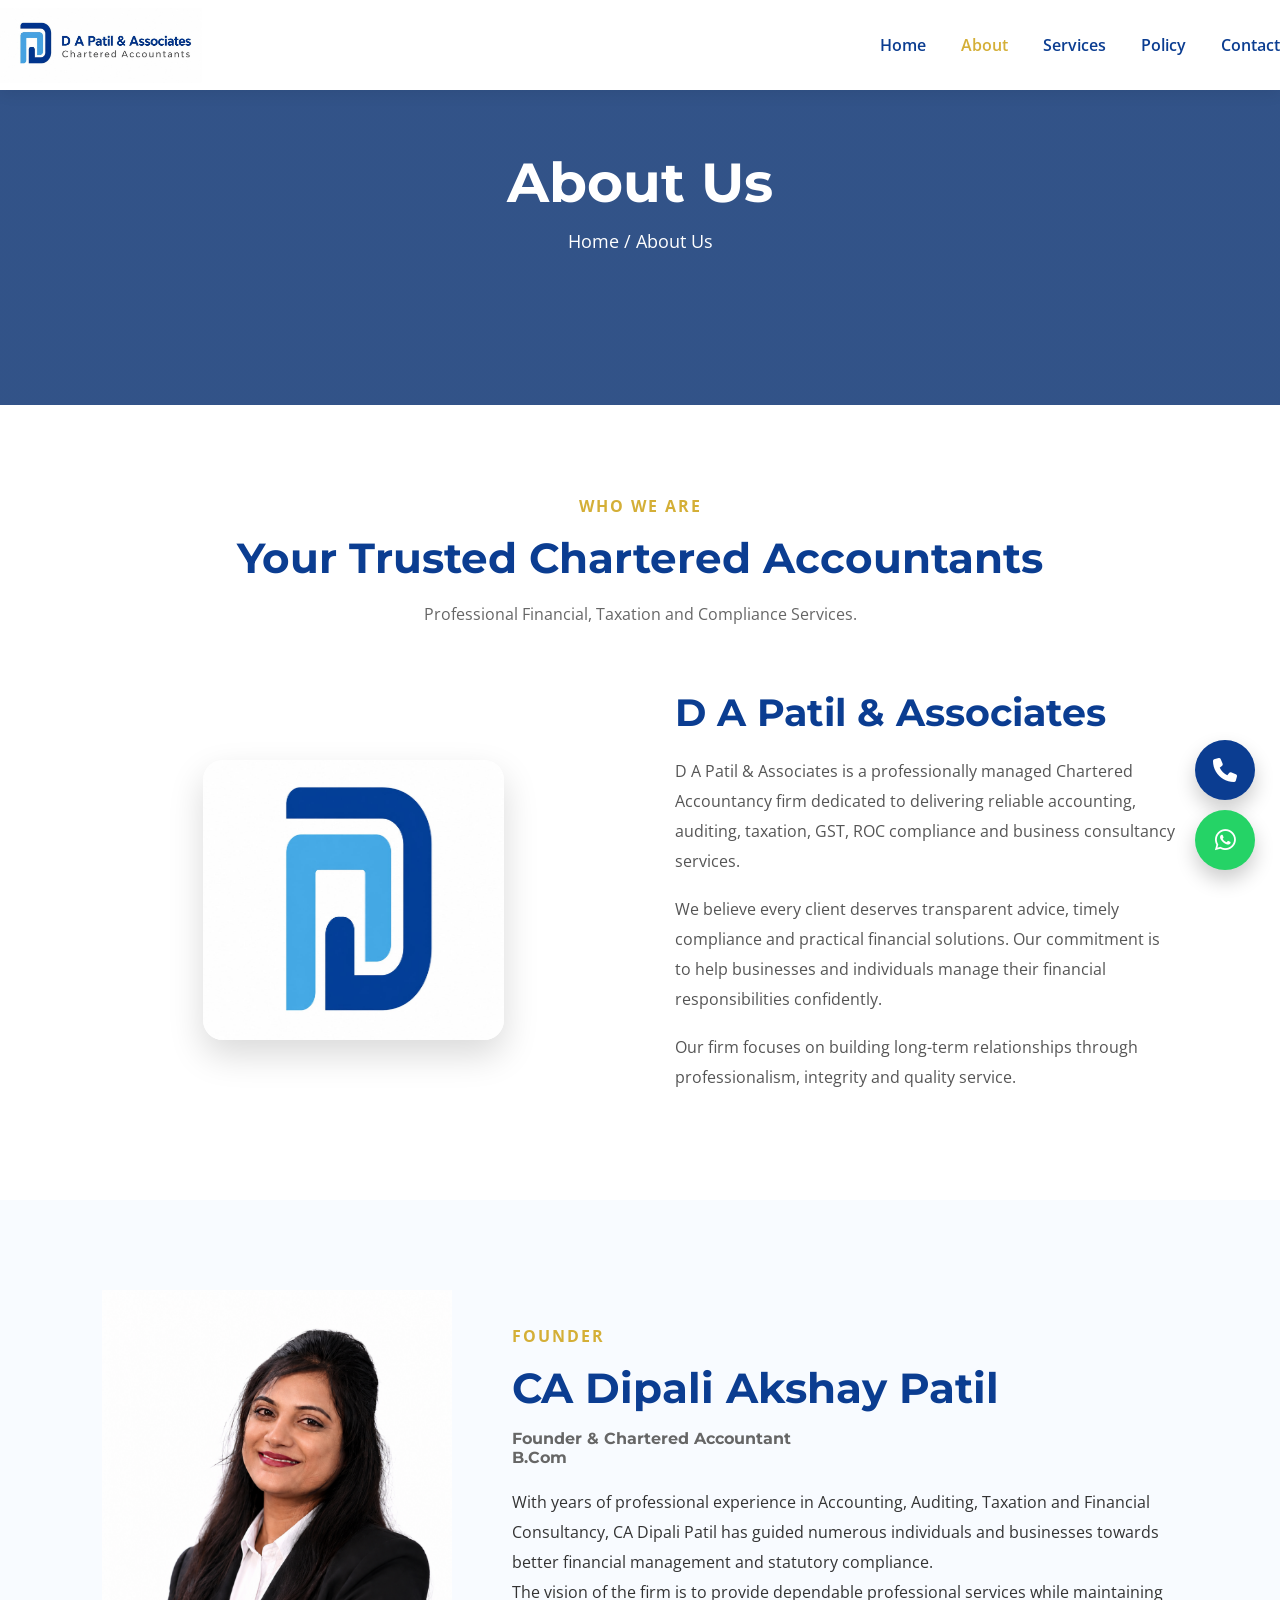
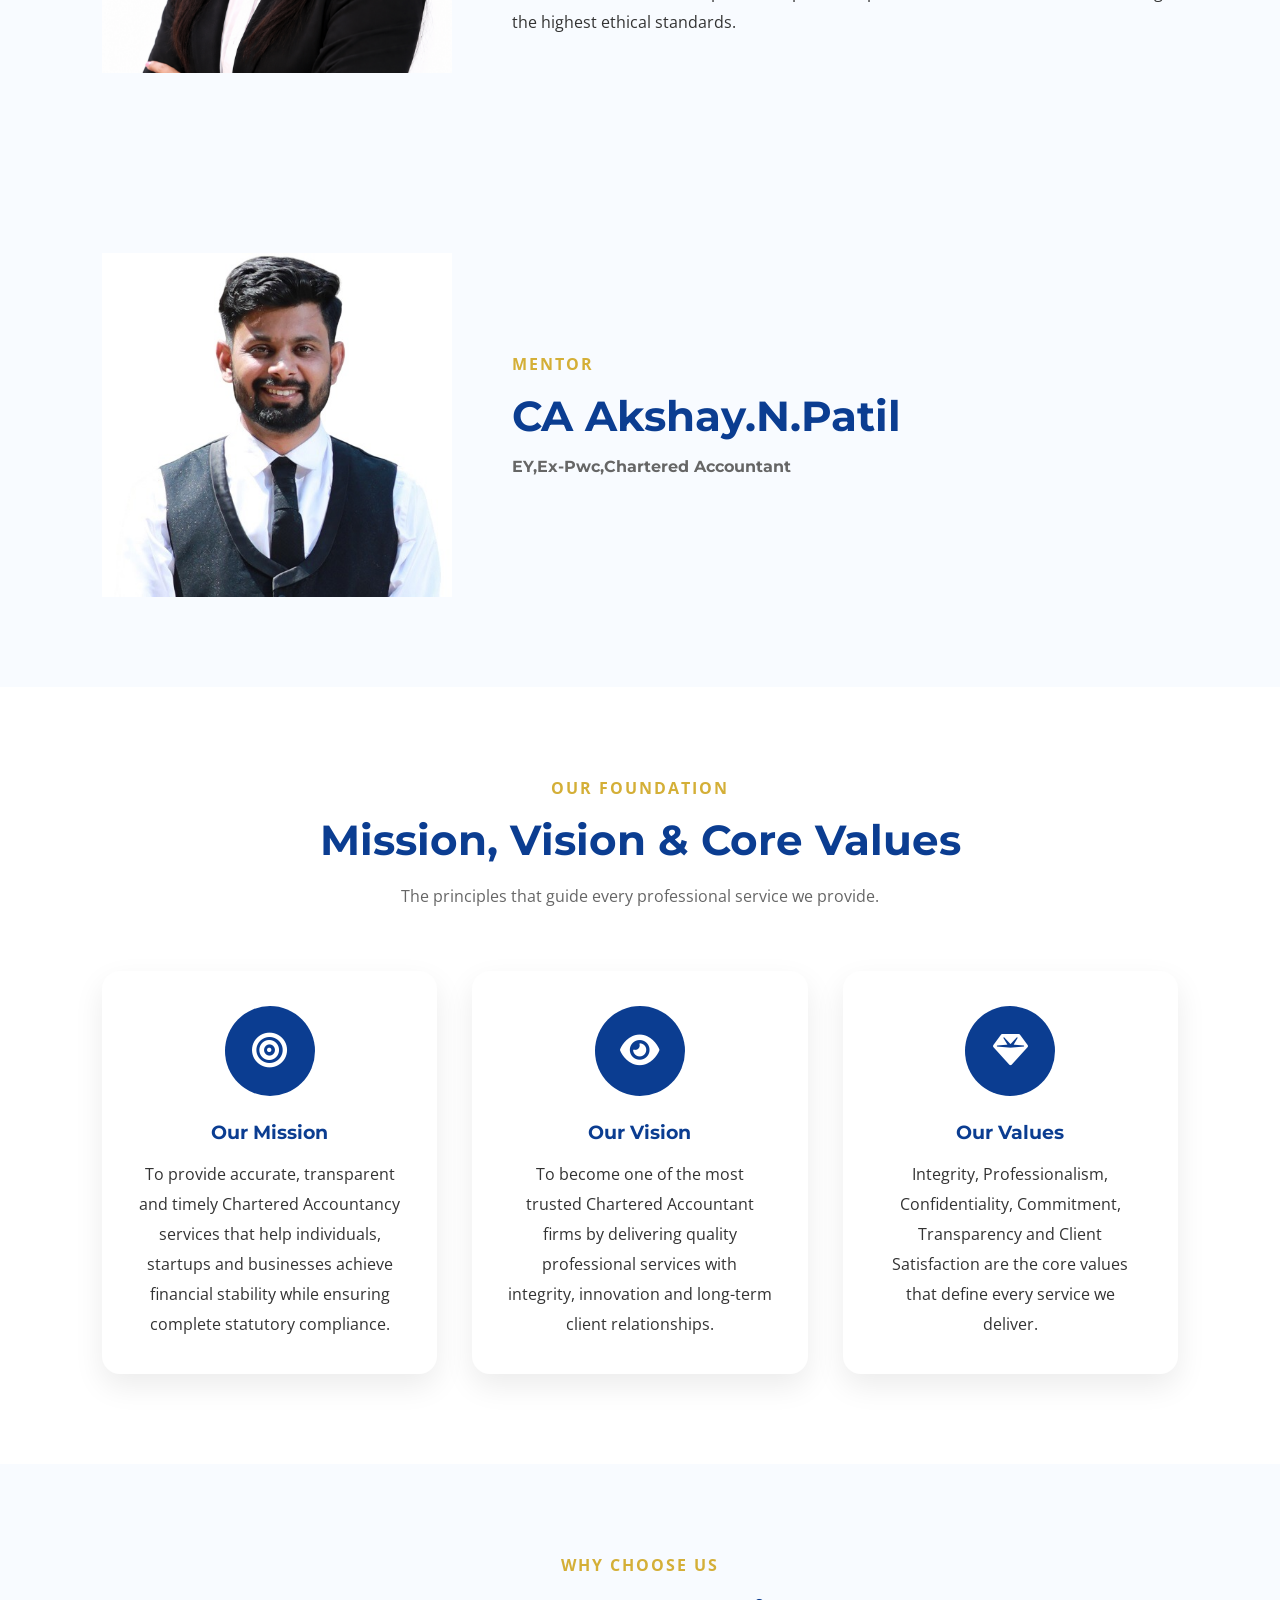
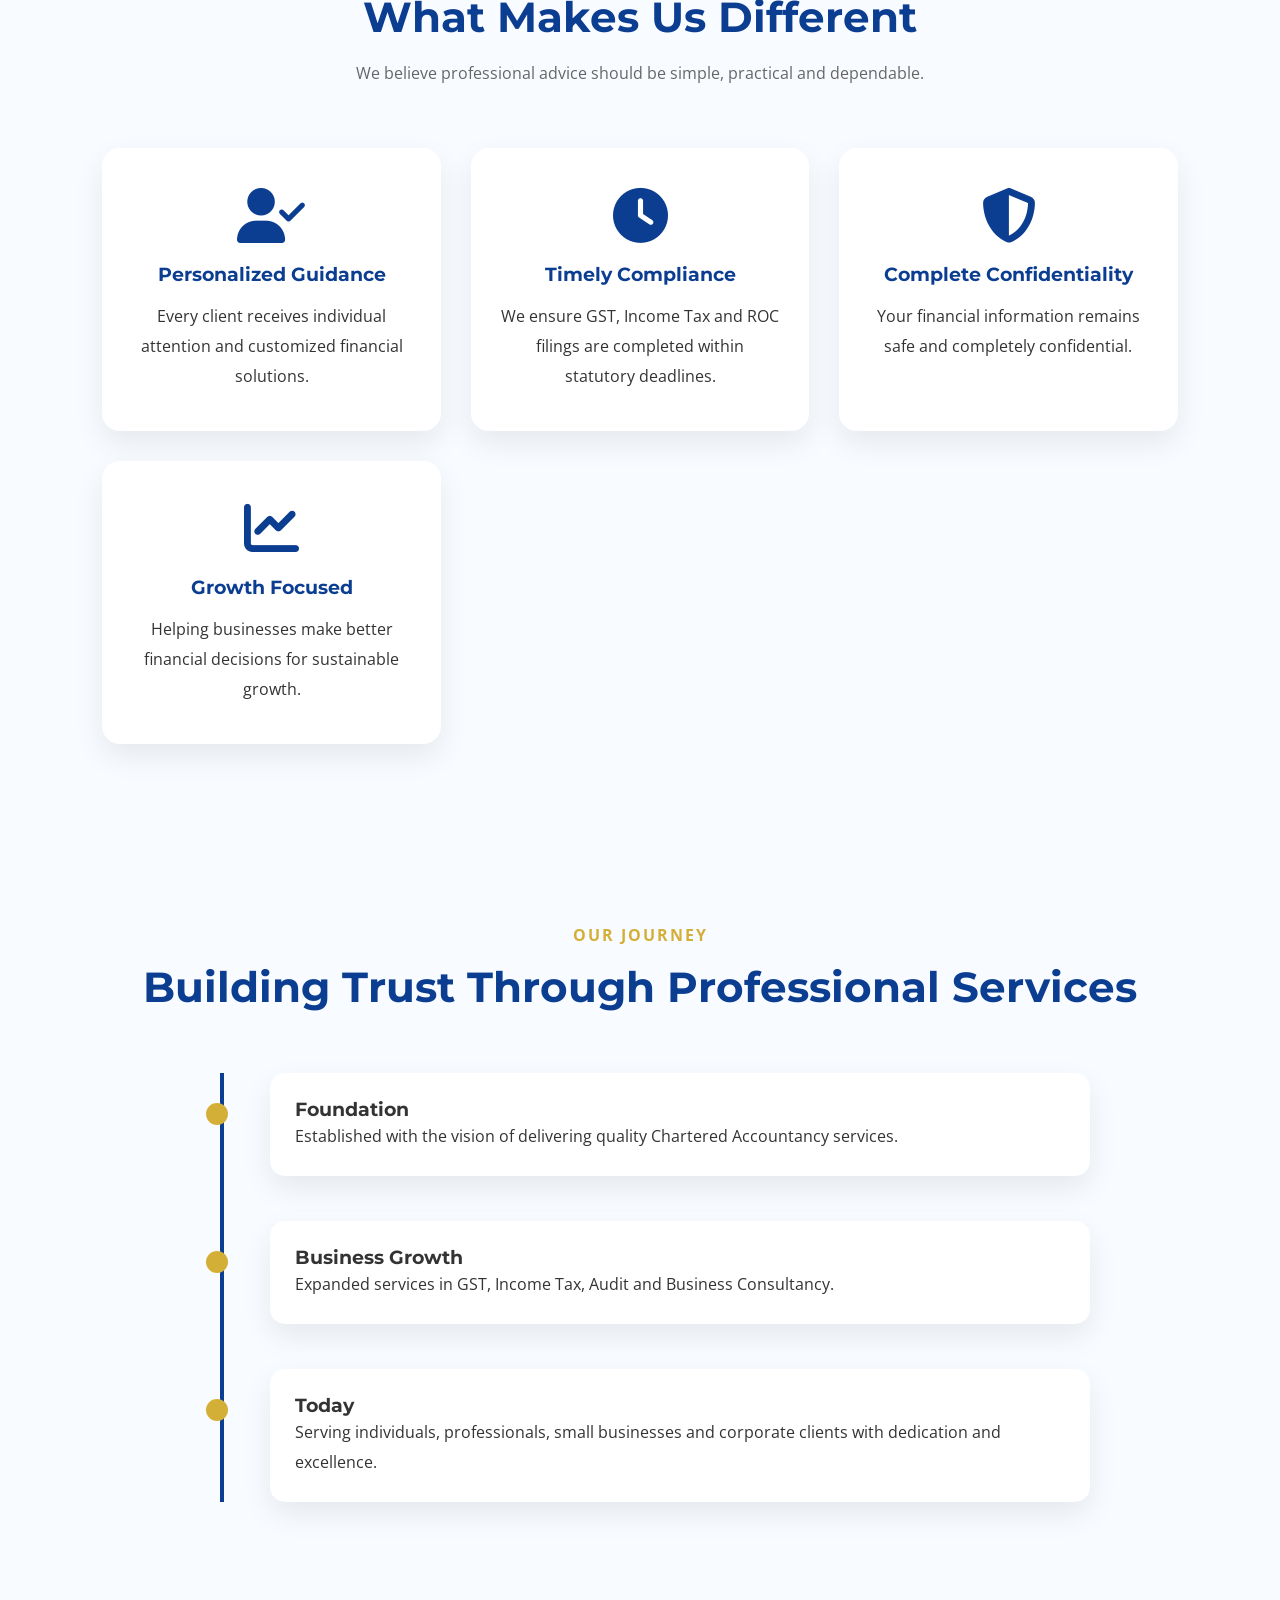
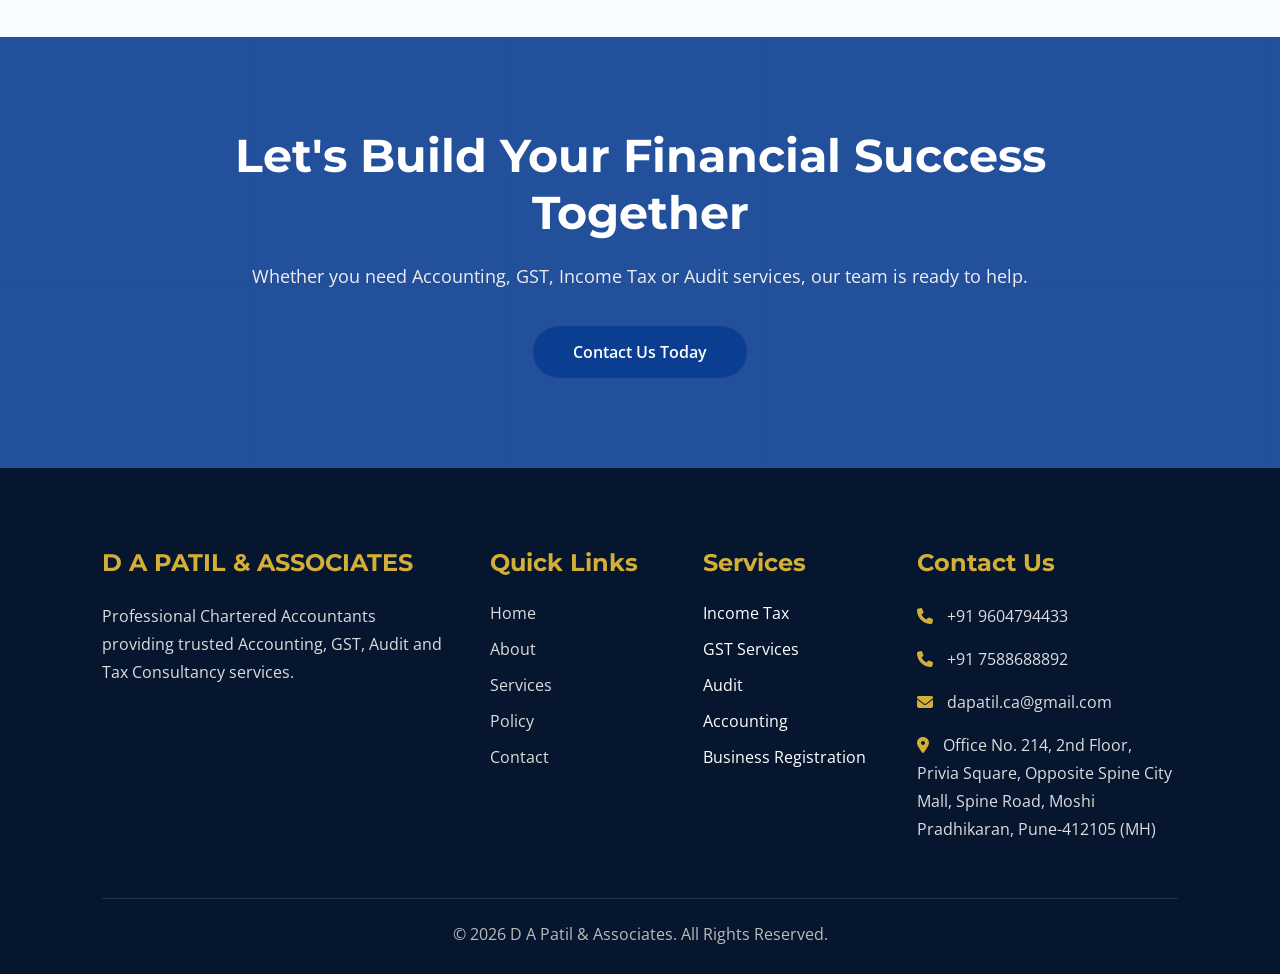
==== about.html @ fa6476b1 "Add files via upload" ====
<!DOCTYPE html>
<html lang="en">

<head>

<meta charset="UTF-8">
<meta name="viewport" content="width=device-width, initial-scale=1.0">

<title>About Us | D A Patil & Associates</title>

<meta name="description"
content="Know more about D A Patil & Associates, our vision, mission and professional Chartered Accountancy services.">

<link rel="stylesheet" href="css/style.css">

<link rel="preconnect" href="https://fonts.googleapis.com">

<link rel="preconnect" href="https://fonts.gstatic.com" crossorigin>

<link href="https://fonts.googleapis.com/css2?family=Montserrat:wght@400;500;600;700;800&family=Open+Sans:wght@300;400;500;600;700&display=swap" rel="stylesheet">

<link rel="stylesheet"
href="https://cdnjs.cloudflare.com/ajax/libs/font-awesome/6.7.2/css/all.min.css">

</head>

<body>

<!--==========================
        HEADER
===========================-->

<header id="header">

<div class="container">

<nav class="navbar">

<div class="logo">



<div class="logo">

<a href="index.html">

<img src="logo.jfif" alt="D A Patil & Associates">

</a>

</div>


</div>

<ul class="nav-menu">

<li><a href="index.html">Home</a></li>

<li><a href="about.html" class="active">About</a></li>

<li><a href="services.html">Services</a></li>

<li><a href="policy.html">Policy</a></li>

<li><a href="contact.html">Contact</a></li>

</ul>

<div class="menu-btn">

<i class="fas fa-bars"></i>

</div>

</nav>

</div>

</header>

<!--==========================
      PAGE BANNER
===========================-->

<section class="page-banner">

<div class="banner-overlay"></div>

<div class="container">

<div class="banner-content">

<h1>

About Us

</h1>

<p>

Home / About Us

</p>

</div>

</div>

</section>

<!--==========================
      ABOUT FIRM
===========================-->

<section class="about-page">

<div class="container">

<div class="section-heading">

<span>

WHO WE ARE

</span>

<h2>

Your Trusted Chartered Accountants

</h2>

<p>

Professional Financial, Taxation and Compliance Services.

</p>

</div>

<div class="about-grid">

<div class="about-image">

<img src="dalogo.jfif"
alt="D A Patil & Associates">

</div>

<div class="about-content">
<h3>

D A Patil & Associates

</h3>

<p>

D A Patil & Associates is a professionally managed Chartered Accountancy firm dedicated to delivering reliable accounting, auditing, taxation, GST, ROC compliance and business consultancy services.

</p>

<p>

We believe every client deserves transparent advice, timely compliance and practical financial solutions. Our commitment is to help businesses and individuals manage their financial responsibilities confidently.

</p>

<p>

Our firm focuses on building long-term relationships through professionalism, integrity and quality service.

</p>

</div>

</div>

</div>

</section>

<!--==========================
      FOUNDER
===========================-->

<section class="founder">

<div class="container">

<div class="founder-grid">

<div class="founder-photo">

<div class="photo-placeholder">

<img src="dipalipic.png"
alt="D A Patil & Associates">

</div>

</div>

<div class="founder-content">

<span>

FOUNDER

</span>

<h2>

CA Dipali Akshay Patil

</h2>

<h4>

Founder & Chartered Accountant<br>B.Com

</h4>

<p>

With years of professional experience in Accounting, Auditing, Taxation and Financial Consultancy, CA Dipali Patil has guided numerous individuals and businesses towards better financial management and statutory compliance.

</p>

<p>

The vision of the firm is to provide dependable professional services while maintaining the highest ethical standards.

</p>

</div>

</div>

</div>

</section>
<!--==========================
      PARTNER
===========================-->

<section class="founder">

<div class="container">

<div class="founder-grid">

<div class="founder-photo">

<div class="photo-placeholder">

<img src="akshaypic.jfif"
alt="D A Patil & Associates">

</div>

</div>

<div class="founder-content">

<span>

MENTOR

</span>

<h2>

CA Akshay.N.Patil

</h2>

<h4>

EY,Ex-Pwc,Chartered Accountant

</h4>

<p>


</p>

<p>


</p>

</div>

</div>

</div>

</section>
<!--==========================
      CONTINUE IN PART 2
===========================-->
<!--==========================
      MISSION VISION
===========================-->

<section class="mission-vision">

<div class="container">

<div class="section-heading">

<span>

OUR FOUNDATION

</span>

<h2>

Mission, Vision & Core Values

</h2>

<p>

The principles that guide every professional service we provide.

</p>

</div>

<div class="mission-grid">

<div class="mission-card">

<div class="mission-icon">

<i class="fas fa-bullseye"></i>

</div>

<h3>

Our Mission

</h3>

<p>

To provide accurate, transparent and timely Chartered Accountancy
services that help individuals, startups and businesses achieve
financial stability while ensuring complete statutory compliance.

</p>

</div>

<div class="mission-card">

<div class="mission-icon">

<i class="fas fa-eye"></i>

</div>

<h3>

Our Vision

</h3>

<p>

To become one of the most trusted Chartered Accountant firms by
delivering quality professional services with integrity,
innovation and long-term client relationships.

</p>

</div>

<div class="mission-card">

<div class="mission-icon">

<i class="fas fa-gem"></i>

</div>

<h3>

Our Values

</h3>

<p>

Integrity, Professionalism, Confidentiality, Commitment,
Transparency and Client Satisfaction are the core values
that define every service we deliver.

</p>

</div>

</div>

</div>

</section>

<!--==========================
      WHY CHOOSE US
===========================-->

<section class="why-about">

<div class="container">

<div class="section-heading">

<span>

WHY CHOOSE US

</span>

<h2>

What Makes Us Different

</h2>

<p>

We believe professional advice should be simple,
practical and dependable.

</p>

</div>

<div class="why-grid">

<div class="why-card">

<i class="fas fa-user-check"></i>

<h3>

Personalized Guidance

</h3>

<p>

Every client receives individual attention
and customized financial solutions.

</p>

</div>

<div class="why-card">

<i class="fas fa-clock"></i>

<h3>

Timely Compliance

</h3>

<p>

We ensure GST, Income Tax and ROC filings
are completed within statutory deadlines.

</p>

</div>

<div class="why-card">

<i class="fas fa-shield-alt"></i>

<h3>

Complete Confidentiality

</h3>

<p>

Your financial information remains
safe and completely confidential.

</p>

</div>

<div class="why-card">

<i class="fas fa-chart-line"></i>

<h3>

Growth Focused

</h3>

<p>

Helping businesses make better financial
decisions for sustainable growth.

</p>

</div>

</div>

</div>

</section>

<!--==========================
      OUR JOURNEY
===========================-->

<section class="timeline">

<div class="container">

<div class="section-heading">

<span>

OUR JOURNEY

</span>

<h2>

Building Trust Through Professional Services

</h2>

</div>

<div class="timeline-box">

<div class="timeline-item">

<h3>

Foundation

</h3>

<p>

Established with the vision of delivering
quality Chartered Accountancy services.

</p>

</div>

<div class="timeline-item">

<h3>

Business Growth

</h3>

<p>

Expanded services in GST, Income Tax,
Audit and Business Consultancy.

</p>

</div>

<div class="timeline-item">

<h3>

Today

</h3>

<p>

Serving individuals, professionals,
small businesses and corporate clients
with dedication and excellence.

</p>

</div>

</div>

</div>

</section>

<!--==========================
      CALL TO ACTION
===========================-->

<section class="cta">

<div class="container">

<div class="cta-content">

<h2>

Let's Build Your Financial Success Together

</h2>

<p>

Whether you need Accounting, GST,
Income Tax or Audit services,
our team is ready to help.

</p>

<a href="contact.html"

class="btn">

Contact Us Today

</a>

</div>

</div>

</section>

<!--==========================
        FOOTER
===========================-->

<footer>

<div class="container">

<div class="footer-grid">

<div class="footer-col">

<h3>

D A PATIL & ASSOCIATES

</h3>

<p>

Professional Chartered Accountants
providing trusted Accounting,
GST, Audit and Tax Consultancy
services.

</p>

</div>

<div class="footer-col">

<h3>

Quick Links

</h3>

<ul>

<li><a href="index.html">Home</a></li>

<li><a href="about.html">About</a></li>

<li><a href="services.html">Services</a></li>

<li><a href="policy.html">Policy</a></li>

<li><a href="contact.html">Contact</a></li>

</ul>

</div>

<div class="footer-col">

<h3>

Services

</h3>

<ul>

<li>Income Tax</li>

<li>GST Services</li>

<li>Audit</li>

<li>Accounting</li>

<li>Business Registration</li>

</ul>

</div>

<div class="footer-col">

<h3>

Contact Us

</h3>

<p>

<i class="fas fa-phone"></i>

+91 9604794433

</p>

<p>

<i class="fas fa-phone"></i>

+91 7588688892

</p>

<p>

<i class="fas fa-envelope"></i>

dapatil.ca@gmail.com

</p>

<p>

<i class="fas fa-location-dot"></i>

Office No. 214, 2nd Floor, Privia Square, Opposite Spine City Mall, Spine Road, Moshi Pradhikaran, Pune-412105 (MH)

</p>

<p>

</div>

</div>
<hr>

<div class="copyright">

<p>

© 2026 D A Patil & Associates.
All Rights Reserved.

</p>

</div>

</div>

</footer>

<!--==========================
      FLOATING BUTTONS
===========================-->

<a href="tel:+91 9604794433"

class="floating-call">

<i class="fas fa-phone"></i>

</a>

<a href="https://wa.me/91 9604794433"

target="_blank"

class="floating-whatsapp">

<i class="fab fa-whatsapp"></i>

</a>

<button id="topBtn">

<i class="fas fa-arrow-up"></i>

</button>

<script src="js/script.js"></script>

</body>

</html>
---- css/style.css ----
/*=========================================================
        D A PATIL & ASSOCIATES
        PROFESSIONAL WEBSITE
        STYLE.CSS
=========================================================*/

/*=========================
      GOOGLE FONTS
=========================*/

@import url('https://fonts.googleapis.com/css2?family=Montserrat:wght@400;500;600;700;800&family=Open+Sans:wght@300;400;500;600;700&display=swap');

/*=========================
      RESET
=========================*/
*{
    margin:0;
    padding:0;
    box-sizing:border-box;
}

html,body{
    overflow-x:hidden;
    width:100%;
}

img{
    max-width:100%;
    height:auto;
}
*{
    margin:0;
    padding:0;
    box-sizing:border-box;
    scroll-behavior:smooth;
}

html{
    scroll-behavior:smooth;
}

body{

    font-family:'Open Sans',sans-serif;
    color:#333;
    background:#fff;
    overflow-x:hidden;

}

/*=========================
      ROOT COLORS
=========================*/

:root{

    --primary:#0B3D91;
    --secondary:#1565C0;
    --gold:#D4AF37;
    --light:#F5F9FF;
    --white:#ffffff;
    --dark:#1b1b1b;
    --gray:#666;

    --shadow:
    0 12px 30px rgba(0,0,0,.08);

}

/*=========================
      COMMON
=========================*/

section{

    padding:90px 8%;

}

.container{

    width:100%;
    max-width:1300px;
    margin:auto;

}

img{

    width:100%;
    display:block;

}

ul{

    list-style:none;

}

a{

    text-decoration:none;

}

h1,h2,h3,h4{

    font-family:'Montserrat',sans-serif;

}

p{

    line-height:30px;

}

/*=========================
      BUTTON
=========================*/

.btn{

    display:inline-block;

    padding:15px 40px;

    border-radius:50px;

    background:var(--primary);

    color:#fff;

    font-weight:600;

    transition:.4s;

}

.btn:hover{

    background:#072c67;

    transform:translateY(-5px);

}

.btn-outline{

    display:inline-block;

    padding:15px 40px;

    background:#EAF4FF;

    color:#274C77;

    border:2px solid #B7D8F7;

    border-radius:50px;

    font-weight:600;

    box-shadow:0 8px 20px rgba(39,76,119,.15);

    transition:.4s;

}

.btn-outline:hover{

    background:#5DA9E9;

    color:#1F2937;

    border-color:#5DA9E9;

    transform:translateY(-5px);

    box-shadow:0 12px 25px rgba(93,169,233,.35);

}

/*=========================
      HEADER
=========================*/
header{

position:fixed;

top:0;

left:0;

width:100%;

background:#ffffff;

box-shadow:0 3px 15px rgba(0,0,0,.08);

z-index:999;

transition:.4s;

}

header.scrolled{

    background:#fff;

    box-shadow:0 5px 15px rgba(0,0,0,.08);

}

/*=========================
      NAVBAR
=========================*/

.navbar{

    display:flex;

    justify-content:space-between;

    align-items:center;

    padding:18px 0;

}

/*=========================
      LOGO
=========================*/

.logo{

    display:flex;

    align-items:center;

    gap:15px;

}

.logo-icon{

    width:130px;

    height:100px;

    border-radius:50%;

    background:#fff;

    color:var(--primary);

    display:flex;

    justify-content:center;

    align-items:center;

    font-size:26px;

}

.logo{

display:flex;

align-items:center;

}

.logo img{

height:75px;

width:auto;

display:block;

transition:.3s;

}

.logo img:hover{

transform:scale(1.05);

}@media(max-width:768px){

.logo img{

height:55px;

}

}

header.scrolled .logo-icon{

    background:var(--primary);

    color:#fff;

}

/*=========================
      MENU
=========================*/

.nav-menu{

    display:flex;

    gap:35px;

}

.nav-menu a{

    color:#0B3D91;

    font-weight:600;

    transition:.3s;

    position:relative;

}

header.scrolled .nav-menu a{

    color:#222;

}

.nav-menu a:hover{

    color:var(--gold);

}

.nav-menu a::after{

    content:"";

    position:absolute;

    left:0;

    bottom:-8px;

    width:0;

    height:3px;

    background:var(--gold);

    transition:.3s;

}

.nav-menu a:hover::after{

    width:100%;

}

.active{

    color:var(--gold)!important;

}

.menu-btn{

    display:none;

    font-size:28px;

    color:#fff;

    cursor:pointer;

}

header.scrolled .menu-btn{

    color:#222;

}

/*=========================
      HERO
=========================*/

.hero{

    min-height:100vh;

    padding-top:100px;

    display:flex;

    align-items:center;

    background:
    
    url("https://static.vecteezy.com/system/resources/previews/007/644/320/non_2x/white-background-combination-of-blue-gradation-with-wave-style-is-perfect-for-wallpaper-banner-cover-web-landing-page-etc-vector.jpg");

    background-size:cover;

    background-position:center;

    background-repeat:no-repeat;

}

.hero-content{

    position:relative;

    z-index:2;

    color:#fff;

    max-width:850px;

}

.hero-content h4{

    letter-spacing:3px;

    color:var(--gold);

    margin-bottom:15px;

}

.hero-content h1{

    font-size:68px;

    margin-bottom:20px;

}

.hero-content h3{

    font-size:30px;

    margin-bottom:20px;

}

.hero-content p{

    font-size:18px;

    margin-bottom:35px;

}

.hero-buttons{

    display:flex;

    justify-content:center;

    gap:20px;

    margin-bottom:40px;

}

.hero-features{

    display:flex;

    justify-content:center;

    gap:25px;

    flex-wrap:wrap;

}

.hero-features div{

    background:rgba(255,255,255,.12);

    padding:12px 20px;

    border-radius:40px;

    backdrop-filter:blur(8px);

}

.hero-features i{

    color:var(--gold);

    margin-right:8px;

}
.hero-grid{

display:grid;

grid-template-columns:350px 1fr;

align-items:center;

gap:80px;

}

.hero-left{

display:flex;

justify-content:center;

}

.hero-left img{

width:300px;

height:300px;

object-fit:contain;

background:white;

padding:20px;

border-radius:20px;

box-shadow:0 15px 40px rgba(0,0,0,.25);

}

.hero-right{

color:rgb(47, 73, 83);

}

.hero-right h1{

font-size:60px;

margin-bottom:15px;

}

.hero-right h3{

font-size:28px;

margin-bottom:20px;

}

.hero-right p{

font-size:18px;

margin-bottom:35px;

line-height:32px;

max-width:650px;

}
@media(max-width:992px){

.hero-grid{

grid-template-columns:1fr;

text-align:center;

gap:40px;

}

.hero-left img{

width:230px;

height:230px;

}

.hero-right h1{

font-size:42px;

}

}

/*=========================
      PAGE BANNER
=========================*/

.page-banner{

    height:45vh;

    background:

    linear-gradient(rgba(5,45,110,.82),
    rgba(5,45,110,.82)),
    url("../images/banner.jpg");

    background-size:cover;

    background-position:center;

    display:flex;

    align-items:center;

    justify-content:center;

    text-align:center;

    color:#fff;

}

.banner-content h1{

    font-size:55px;

    margin-bottom:10px;

}

.banner-content p{

    font-size:18px;

}

/*=========================
      SECTION HEADING
=========================*/

.section-heading{

    text-align:center;

    margin-bottom:60px;

}

.section-heading span{

    color:var(--gold);

    font-weight:700;

    letter-spacing:2px;

}

.section-heading h2{

    font-size:42px;

    color:var(--primary);

    margin:15px 0;

}

.section-heading p{

    color:#666;

}
/*=========================================================
        PART 2
        ABOUT | FOUNDER | MISSION | SERVICES
=========================================================*/

/*=========================
      ABOUT SECTION
=========================*/

.about-home,
.about-page{

    background:#fff;

}

.about-grid{

    display:grid;

    grid-template-columns:1fr 1fr;

    gap:70px;

    align-items:center;

}

.about-image{

display:flex;

justify-content:center;

align-items:center;

}
.about-image img{

width:60%;

max-width:500px;

height:450px;


border-radius:20px;

box-shadow:0 15px 35px rgba(0,0,0,.15);

transition:.4s;

}
.about-image img:hover{

transform:scale(1.04);

}
.about-image img{

max-width:100%;

height:280px;

}

.about-circle{

    width:330px;

    height:330px;

    border-radius:50%;

    
    overflow:hidden;

}
.about-circle img{

    width:100%;

    height:100%;

    object-fit:cover;

    border-radius:50%;

    display:block;

}

.about-circle::before{

    content:"";

    position:absolute;

    width:520px;

    height:520px;

    background:rgba(255,255,255,.08);

    transform:rotate(45deg);

}

.about-circle i{

    font-size:150px;

    color:#fff;

    position:relative;

    z-index:2;

}

.about-content h3{

    font-size:38px;

    color:var(--primary);

    margin-bottom:20px;

}

.about-content p{

    margin-bottom:18px;

    color:#555;

}

.about-list{

    display:grid;

    grid-template-columns:repeat(2,1fr);

    gap:15px;

    margin:30px 0;

}

.about-list div{

    font-weight:600;

}

.about-list i{

    color:var(--gold);

    margin-right:10px;

}

/*=========================
      FOUNDER
=========================*/

.founder{

    background:#F8FBFF;

}

.founder-grid{

    display:grid;

    grid-template-columns:350px 1fr;

    gap:60px;

    align-items:center;

}



.photo-placeholder i{

    font-size:130px;

    color:#fff;

}

.founder-content span{

    color:var(--gold);

    font-weight:700;

    letter-spacing:2px;

}

.founder-content h2{

    font-size:42px;

    margin:15px 0;

    color:var(--primary);

}

.founder-content h4{

    color:#666;

    margin-bottom:20px;

}

/*=========================
      MISSION
=========================*/

.mission-vision{

    background:#fff;

}

.mission-grid{

    display:grid;

    grid-template-columns:repeat(auto-fit,minmax(300px,1fr));

    gap:35px;

}

.mission-card{

    background:#fff;

    padding:35px;

    border-radius:18px;

    box-shadow:var(--shadow);

    transition:.4s;

    text-align:center;

}

.mission-card:hover{

    transform:translateY(-10px);

}

.mission-icon{

    width:90px;

    height:90px;

    border-radius:50%;

    background:var(--primary);

    color:#fff;

    display:flex;

    justify-content:center;

    align-items:center;

    font-size:35px;

    margin:0 auto 25px;

}

.mission-card h3{

    margin-bottom:15px;

    color:var(--primary);

}

/*=========================
      WHY CHOOSE US
=========================*/

.why-us,
.why-about{

    background:#F8FBFF;

}

.why-grid{

    display:grid;

    grid-template-columns:repeat(auto-fit,minmax(260px,1fr));

    gap:30px;

}

.why-card{

    background:#fff;

    padding:40px 30px;

    border-radius:18px;

    text-align:center;

    box-shadow:var(--shadow);

    transition:.4s;

}

.why-card:hover{

    transform:translateY(-12px);

}

.why-card i{

    font-size:55px;

    color:var(--primary);

    margin-bottom:20px;

}

.why-card h3{

    margin-bottom:15px;

    color:var(--primary);

}

/*=========================
      SERVICES
=========================*/

.services-home,
.services-page{

    background:#fff;

}

.services-grid{

    display:grid;

    grid-template-columns:repeat(auto-fit,minmax(280px,1fr));

    gap:35px;

}

.service-card{

    background:#fff;

    padding:35px;

    border-radius:20px;

    box-shadow:var(--shadow);

    transition:.4s;

    position:relative;

    overflow:hidden;

}

.service-card:hover{

    transform:translateY(-10px);

}

.service-card::after{

    content:"";

    position:absolute;

    left:0;

    bottom:0;

    width:100%;

    height:5px;

    background:var(--primary);

    transform:scaleX(0);

    transition:.4s;

}

.service-card:hover::after{

    transform:scaleX(1);

}

.service-icon{

    width:80px;

    height:80px;

    border-radius:50%;

    background:var(--primary);

    display:flex;

    justify-content:center;

    align-items:center;

    margin-bottom:25px;

}

.service-icon i{

    font-size:32px;

    color:#fff;

}

.service-card h3{

    color:var(--primary);

    margin-bottom:15px;

}

.service-card a{

    color:var(--primary);

    font-weight:700;

}

/*=========================
    SERVICE ACCORDION
=========================*/

.service-accordion{

    background:#fff;

    margin-bottom:25px;

    border-radius:15px;

    overflow:hidden;

    box-shadow:var(--shadow);

}

.accordion-header{

    background:var(--primary);

    color:#fff;

    padding:22px 30px;

    display:flex;

    justify-content:space-between;

    align-items:center;

    cursor:pointer;

    font-size:20px;

    font-weight:600;

}

.accordion-content{

    display:none;

    padding:30px;

    background:#fff;

    grid-template-columns:repeat(auto-fit,minmax(220px,1fr));

    gap:20px;

}

.service-accordion.active .accordion-content{

    display:grid;

}

.sub-service{

    background:#EEF5FF;

    padding:20px;

    border-radius:10px;

    transition:.3s;

    font-weight:600;

}

.sub-service:hover{

    background:var(--primary);

    color:#fff;

}

.sub-service i{

    color:var(--gold);

    margin-right:10px;

}
/*=========================================================
        PART 3
COUNTER | TESTIMONIAL | FAQ | CTA | POLICY | TIMELINE
=========================================================*/


/*=========================
        COUNTER
=========================*/

.counter-section{

    background:linear-gradient(135deg,#0B3D91,#1565C0);

    color:#fff;

}

.counter-grid{

    display:grid;

    grid-template-columns:repeat(auto-fit,minmax(250px,1fr));

    gap:30px;

}

.counter-card{

    background:rgba(255,255,255,.10);

    backdrop-filter:blur(10px);

    border-radius:20px;

    text-align:center;

    padding:40px;

    transition:.4s;

}

.counter-card:hover{

    transform:translateY(-10px);

    background:rgba(255,255,255,.18);

}

.counter-card i{

    font-size:55px;

    color:#FFD54F;

    margin-bottom:20px;

}

.counter-card h2{

    font-size:52px;

    margin-bottom:10px;

}

.counter-card p{

    font-size:18px;

}


/*=========================
      TESTIMONIAL
=========================*/

.testimonials{

    background:#F7FAFF;

}

.testimonial-grid{

    display:grid;

    grid-template-columns:repeat(auto-fit,minmax(320px,1fr));

    gap:35px;

}

.testimonial-card{

    background:#fff;

    padding:35px;

    border-radius:18px;

    box-shadow:var(--shadow);

    transition:.4s;

}

.testimonial-card:hover{

    transform:translateY(-10px);

}

.quote{

    width:70px;

    height:70px;

    border-radius:50%;

    background:var(--primary);

    display:flex;

    justify-content:center;

    align-items:center;

    color:#fff;

    font-size:28px;

    margin-bottom:25px;

}

.testimonial-card h4{

    color:var(--primary);

    margin-top:25px;

}

.testimonial-card span{

    color:#777;

}


/*=========================
        FAQ
=========================*/

.faq{

    background:#fff;

}

.faq-container{

    max-width:900px;

    margin:auto;

}

.faq-item{

    background:#fff;

    border-radius:12px;

    margin-bottom:20px;

    box-shadow:var(--shadow);

    overflow:hidden;

}

.faq-question{

    width:100%;

    border:none;

    background:#fff;

    padding:22px 30px;

    display:flex;

    justify-content:space-between;

    align-items:center;

    font-size:18px;

    font-weight:600;

    cursor:pointer;

}

.faq-question i{

    color:var(--primary);

}

.faq-answer{

    display:none;

    padding:0 30px 25px;

}

.faq-item.active .faq-answer{

    display:block;

}


/*=========================
      TIMELINE
=========================*/

.timeline{

    background:#F8FBFF;

}

.timeline-box{

    max-width:900px;

    margin:auto;

    position:relative;

}

.timeline-box::before{

    content:"";

    position:absolute;

    left:30px;

    top:0;

    width:4px;

    height:100%;

    background:var(--primary);

}

.timeline-item{

    position:relative;

    margin-left:80px;

    margin-bottom:45px;

    background:#fff;

    padding:25px;

    border-radius:15px;

    box-shadow:var(--shadow);

}

.timeline-item::before{

    content:"";

    position:absolute;

    left:-64px;

    top:30px;

    width:22px;

    height:22px;

    background:var(--gold);

    border-radius:50%;

}


/*=========================
      POLICY
=========================*/

.policy-page{

    background:#fff;

}

.policy-grid{

    display:grid;

    grid-template-columns:repeat(auto-fit,minmax(300px,1fr));

    gap:35px;

}

.policy-card{

    background:#fff;

    padding:35px;

    border-radius:18px;

    box-shadow:var(--shadow);

    text-align:center;

    transition:.4s;

}

.policy-card:hover{

    transform:translateY(-10px);

}

.policy-card i{

    font-size:50px;

    color:var(--primary);

    margin-bottom:20px;

}

.policy-card h3{

    margin-bottom:15px;

    color:var(--primary);

}


/*=========================
      CTA
=========================*/

.cta{

    background:

    linear-gradient(rgba(11,61,145,.90),

    rgba(11,61,145,.90)),

    url("../images/cta-bg.jpg");

    background-size:cover;

    background-position:center;

    text-align:center;

}

.cta-content{

    max-width:850px;

    margin:auto;

}

.cta-content h2{

    color:#fff;

    font-size:46px;

    margin-bottom:20px;

}

.cta-content p{

    color:#eee;

    font-size:18px;

    margin-bottom:35px;

}

.cta-buttons{

    display:flex;

    justify-content:center;

    gap:20px;

    flex-wrap:wrap;

}
/*=========================================================
        PART 4
CONTACT | MAP | FOOTER | FLOATING BUTTONS
=========================================================*/


/*=========================
      CONTACT PAGE
=========================*/

.contact-page{

    background:#F8FBFF;

}

.contact-grid{

    display:grid;

    grid-template-columns:1.2fr .8fr;

    gap:50px;

    align-items:start;

}

/*=========================
      CONTACT FORM
=========================*/

.contact-form{

    background:#fff;

    padding:40px;

    border-radius:20px;

    box-shadow:var(--shadow);

}

.input-group{

    margin-bottom:20px;

}

.contact-form input,

.contact-form textarea{

    width:100%;

    padding:16px 18px;

    border:1px solid #ddd;

    border-radius:10px;

    font-size:16px;

    font-family:'Open Sans',sans-serif;

    transition:.3s;

}

.contact-form input:focus,

.contact-form textarea:focus{

    border-color:var(--primary);

    outline:none;

    box-shadow:0 0 8px rgba(11,61,145,.15);

}

.contact-form textarea{

    resize:none;

}

.contact-form .btn{

    border:none;

    cursor:pointer;

}


/*=========================
      CONTACT INFO
=========================*/

.contact-info{

    display:flex;

    flex-direction:column;

    gap:25px;

}

.info-box{

    background:#fff;

    padding:30px;

    border-radius:18px;

    box-shadow:var(--shadow);

    text-align:center;

    transition:.4s;

}

.info-box:hover{

    transform:translateY(-8px);

}

.info-box i{

    width:70px;

    height:70px;

    background:var(--primary);

    color:#fff;

    border-radius:50%;

    display:flex;

    justify-content:center;

    align-items:center;

    margin:auto;

    font-size:28px;

    margin-bottom:18px;

}

.info-box h3{

    color:var(--primary);

    margin-bottom:10px;

}


/*=========================
      GOOGLE MAP
=========================*/

.map-section{

    background:#fff;

}

.map-container{

    overflow:hidden;

    border-radius:20px;

    box-shadow:var(--shadow);

}

.map-container iframe{

    display:block;

}


/*=========================
      FOOTER
=========================*/

footer{

    background:#06162F;

    color:#fff;

    padding:80px 8% 25px;

}

.footer-grid{

    display:grid;

    grid-template-columns:2fr 1fr 1fr 1.5fr;

    gap:40px;

}

.footer-col h3{

    color:var(--gold);

    margin-bottom:25px;

    font-size:24px;

}

.footer-col p{

    color:#ddd;

    line-height:28px;

    margin-bottom:15px;

}

.footer-col ul{

    list-style:none;

}

.footer-col ul li{

    margin-bottom:14px;

}

.footer-col ul li a{

    color:#ddd;

    transition:.3s;

}

.footer-col ul li a:hover{

    color:var(--gold);

    padding-left:8px;

}

.footer-col i{

    color:var(--gold);

    margin-right:10px;

}

hr{

    border:none;

    border-top:1px solid rgba(255,255,255,.12);

    margin:40px 0 20px;

}

.copyright{

    text-align:center;

    color:#bbb;

}


/*=========================
      SOCIAL ICONS
=========================*/

.social-icons{

    display:flex;

    gap:15px;

    margin-top:25px;

}

.social-icons a{

    width:45px;

    height:45px;

    border-radius:50%;

    background:var(--primary);

    display:flex;

    justify-content:center;

    align-items:center;

    color:#fff;

    transition:.4s;

}

.social-icons a:hover{

    background:var(--gold);

    color:var(--primary);

    transform:translateY(-5px);

}


/*=========================
      FLOATING BUTTONS
=========================*/

.floating-call,

.floating-whatsapp{

    position:fixed;

    right:25px;

    width:60px;

    height:60px;

    border-radius:50%;

    display:flex;

    justify-content:center;

    align-items:center;

    color:#fff;

    font-size:24px;

    z-index:999;

    box-shadow:0 10px 20px rgba(0,0,0,.2);

    transition:.3s;

}

.floating-call{

    bottom:100px;

    background:#0B3D91;

}

.floating-whatsapp{

    bottom:30px;

    background:#25D366;

}

.floating-call:hover,

.floating-whatsapp:hover{

    transform:scale(1.1);

}


/*=========================
      BACK TO TOP
=========================*/

#topBtn{

    position:fixed;

    left:25px;

    bottom:30px;

    width:55px;

    height:55px;

    border:none;

    border-radius:50%;

    background:var(--primary);

    color:#fff;

    font-size:20px;

    cursor:pointer;

    display:none;

    z-index:999;

    box-shadow:var(--shadow);

    transition:.3s;

}

#topBtn:hover{

    background:#072C67;

}
/*=========================================================
        PART 5
RESPONSIVE DESIGN | ANIMATIONS
=========================================================*/

/*=========================
      ANIMATIONS
=========================*/

@keyframes fadeUp{

    from{

        opacity:0;
        transform:translateY(50px);

    }

    to{

        opacity:1;
        transform:translateY(0);

    }

}

@keyframes zoomIn{

    from{

        opacity:0;
        transform:scale(.9);

    }

    to{

        opacity:1;
        transform:scale(1);

    }

}

.hero-content,
.about-grid,
.why-card,
.service-card,
.policy-card,
.testimonial-card,
.contact-form,
.info-box{

    animation:fadeUp .8s ease;

}

/*=========================
      TABLET
=========================*/

@media(max-width:992px){

.hero-content h1{

    font-size:48px;

}

.hero-content h3{

    font-size:24px;

}

.about-grid,
.founder-grid,
.contact-grid{

    grid-template-columns:1fr;

    text-align:center;

}

.about-circle,
.photo-placeholder{

    margin:auto;

}

.footer-grid{

    grid-template-columns:repeat(2,1fr);

}

.nav-menu{

    position:fixed;

    top:0;

    right:-100%;

    width:280px;

    height:100vh;

    background:#0B3D91;

    display:flex;

    flex-direction:column;

    justify-content:center;

    align-items:center;

    transition:.4s;

    z-index:1000;

}

.nav-menu.active{

    right:0;

}

.nav-menu a{

    color:#fff !important;

}

.menu-btn{

    display:block;

}

}

/*=========================
      MOBILE
=========================*/

@media(max-width:768px){

section{

    padding:70px 20px;

}

.hero{

    padding:120px 20px;

}

.hero-content h1{

    font-size:36px;

    line-height:46px;

}

.hero-content h3{

    font-size:22px;

}

.hero-content p{

    font-size:16px;

}

.hero-buttons{

    flex-direction:column;

    gap:15px;

}

.hero-features{

    flex-direction:column;

}

.section-heading h2{

    font-size:32px;

}

.about-circle{

    width:280px;

    height:280px;

}

.about-circle i{

    font-size:100px;

}

.about-list{

    grid-template-columns:1fr;

}

.services-grid{

    grid-template-columns:1fr;

}

.counter-grid{

    grid-template-columns:1fr 1fr;

}

.testimonial-grid{

    grid-template-columns:1fr;

}

.policy-grid{

    grid-template-columns:1fr;

}

.footer-grid{

    grid-template-columns:1fr;

    text-align:center;

}

.social-icons{

    justify-content:center;

}

.cta-content h2{

    font-size:32px;

}

}

/*=========================
      SMALL MOBILE
=========================*/

@media(max-width:576px){

.hero-content h1{

    font-size:30px;

}

.banner-content h1{

    font-size:36px;

}

.counter-grid{

    grid-template-columns:1fr;

}

.about-circle{

    width:220px;

    height:220px;

}

.about-circle i{

    font-size:80px;

}

.photo-placeholder{

    width:220px;

    height:220px;

}

.photo-placeholder i{

    font-size:80px;

}

.contact-form{

    padding:25px;

}

.info-box{

    padding:20px;

}

}

/*=========================
      SCROLLBAR
=========================*/

::-webkit-scrollbar{

    width:10px;

}

::-webkit-scrollbar-track{

    background:#EAF2FF;

}

::-webkit-scrollbar-thumb{

    background:#0B3D91;

    border-radius:20px;

}

::-webkit-scrollbar-thumb:hover{

    background:#1565C0;

}

/*=========================
      TEXT SELECTION
=========================*/

::selection{

    background:#0B3D91;

    color:#fff;

}

/*=========================
      IMAGE EFFECT
=========================*/

img{

    transition:.4s;

}

img:hover{

    transform:scale(1.02);

}

/*=========================
      INPUT FOCUS
=========================*/

input:focus,
textarea:focus{

    outline:none;

    border-color:#0B3D91;

}

/*=========================
      TRANSITION
=========================*/

a,
button,
.service-card,
.policy-card,
.why-card,
.testimonial-card,
.info-box{

    transition:.3s ease;

}

/*=========================
      END OF FILE
=========================*/
.navbar{

height:90px;

display:flex;

justify-content:space-between;

align-items:center;

}
.hero{

padding-top:90px;

}


/* =========================================================
   CLEAN MOBILE FIXES (no font/size/design changes)
   ========================================================= */

header{
    z-index:3000;
}

.floating-call,
.floating-whatsapp,
#topBtn{
    z-index:2000;
}

.menu-btn{
    color:#0B3D91;
}

@media (max-width:992px){

    .navbar{
        padding:18px 15px;
    }

    .menu-btn{
        display:block;
        color:#0B3D91;
        z-index:3100;
    }

    .nav-menu{
        position:fixed;
        top:90px;
        right:-100%;
        width:100%;
        height:calc(100vh - 90px);
        background:#ffffff;
        display:flex;
        flex-direction:column;
        justify-content:flex-start;
        align-items:center;
        padding-top:40px;
        gap:30px;
        transition:.35s;
        z-index:3050;
        overflow-y:auto;
    }

    .nav-menu a{
        color:#0B3D91 !important;
    }

    .nav-menu.active{
        right:0;
    }
}

@media (max-width:768px){

    .navbar{
        padding:18px 15px;
    }

    .nav-menu{
        top:90px;
        height:calc(100vh - 90px);
    }

    .floating-call,
    .floating-whatsapp{
        right:15px;
    }
}
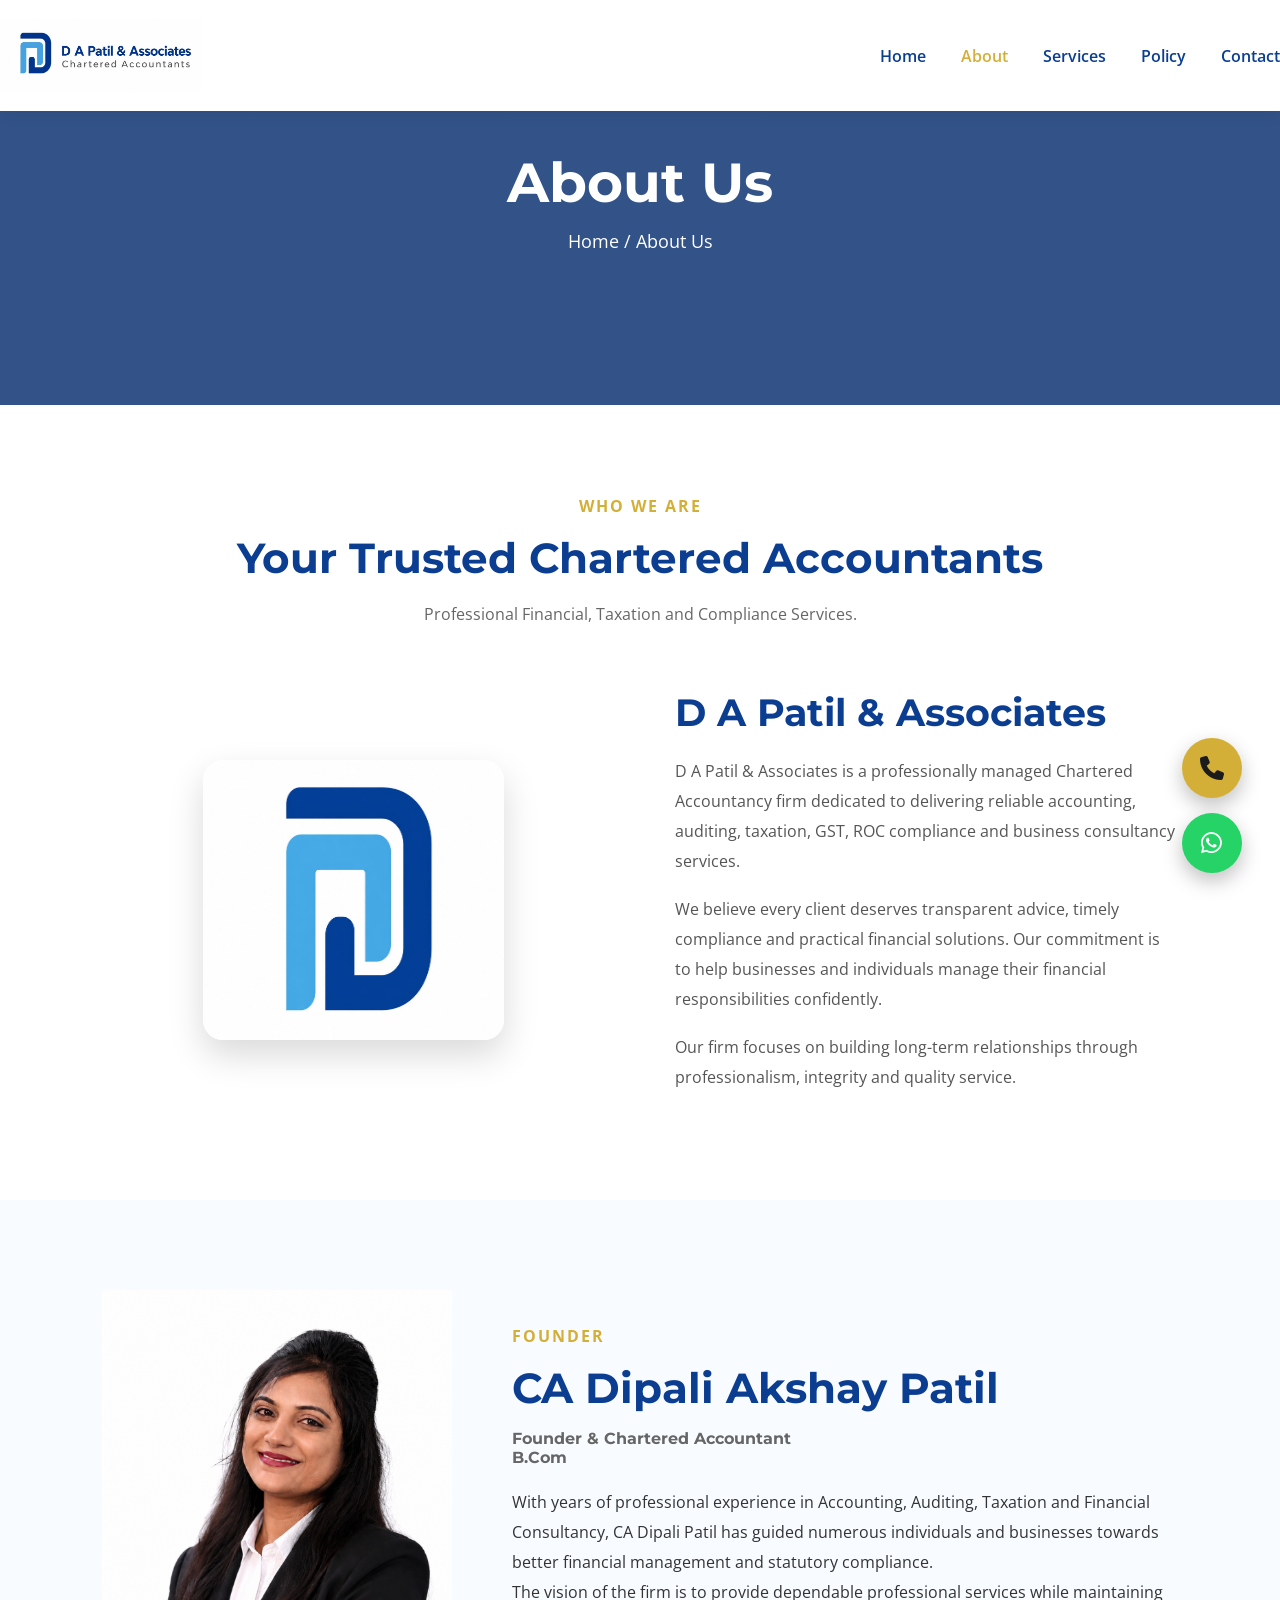
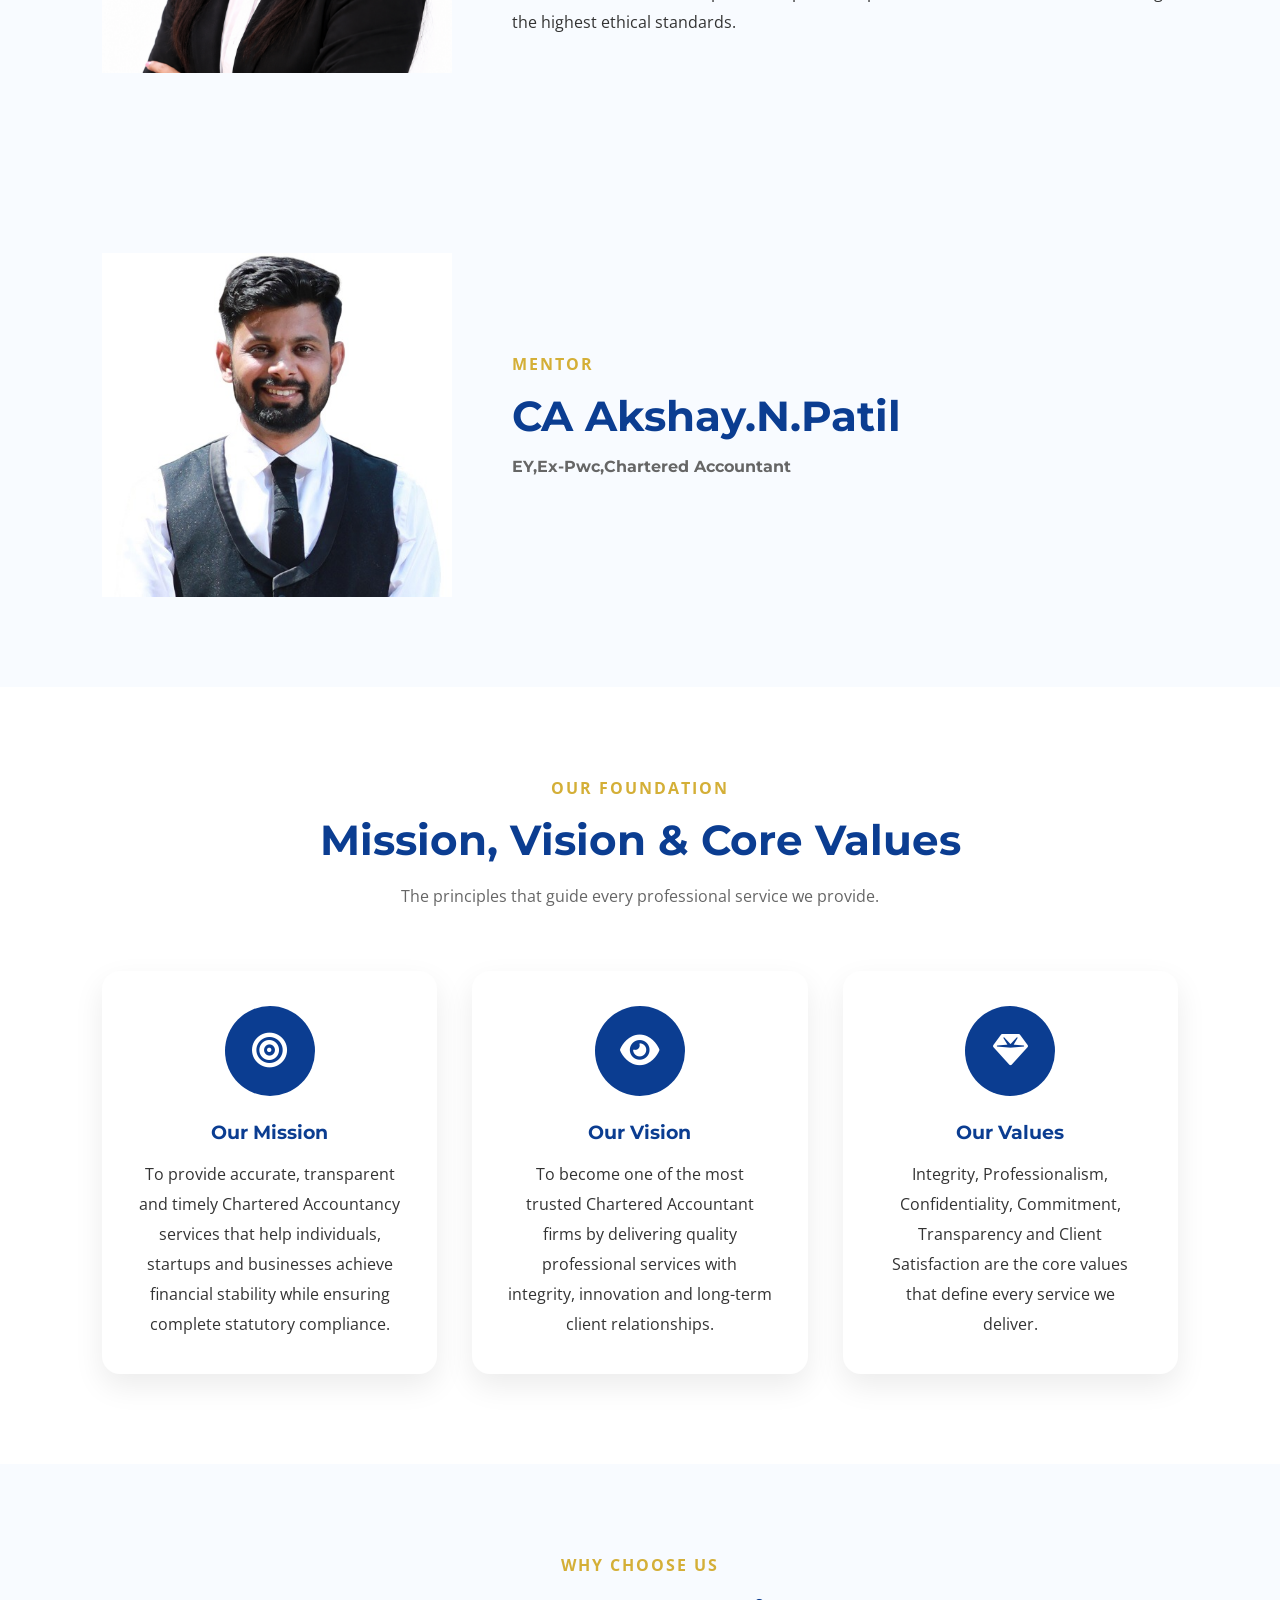
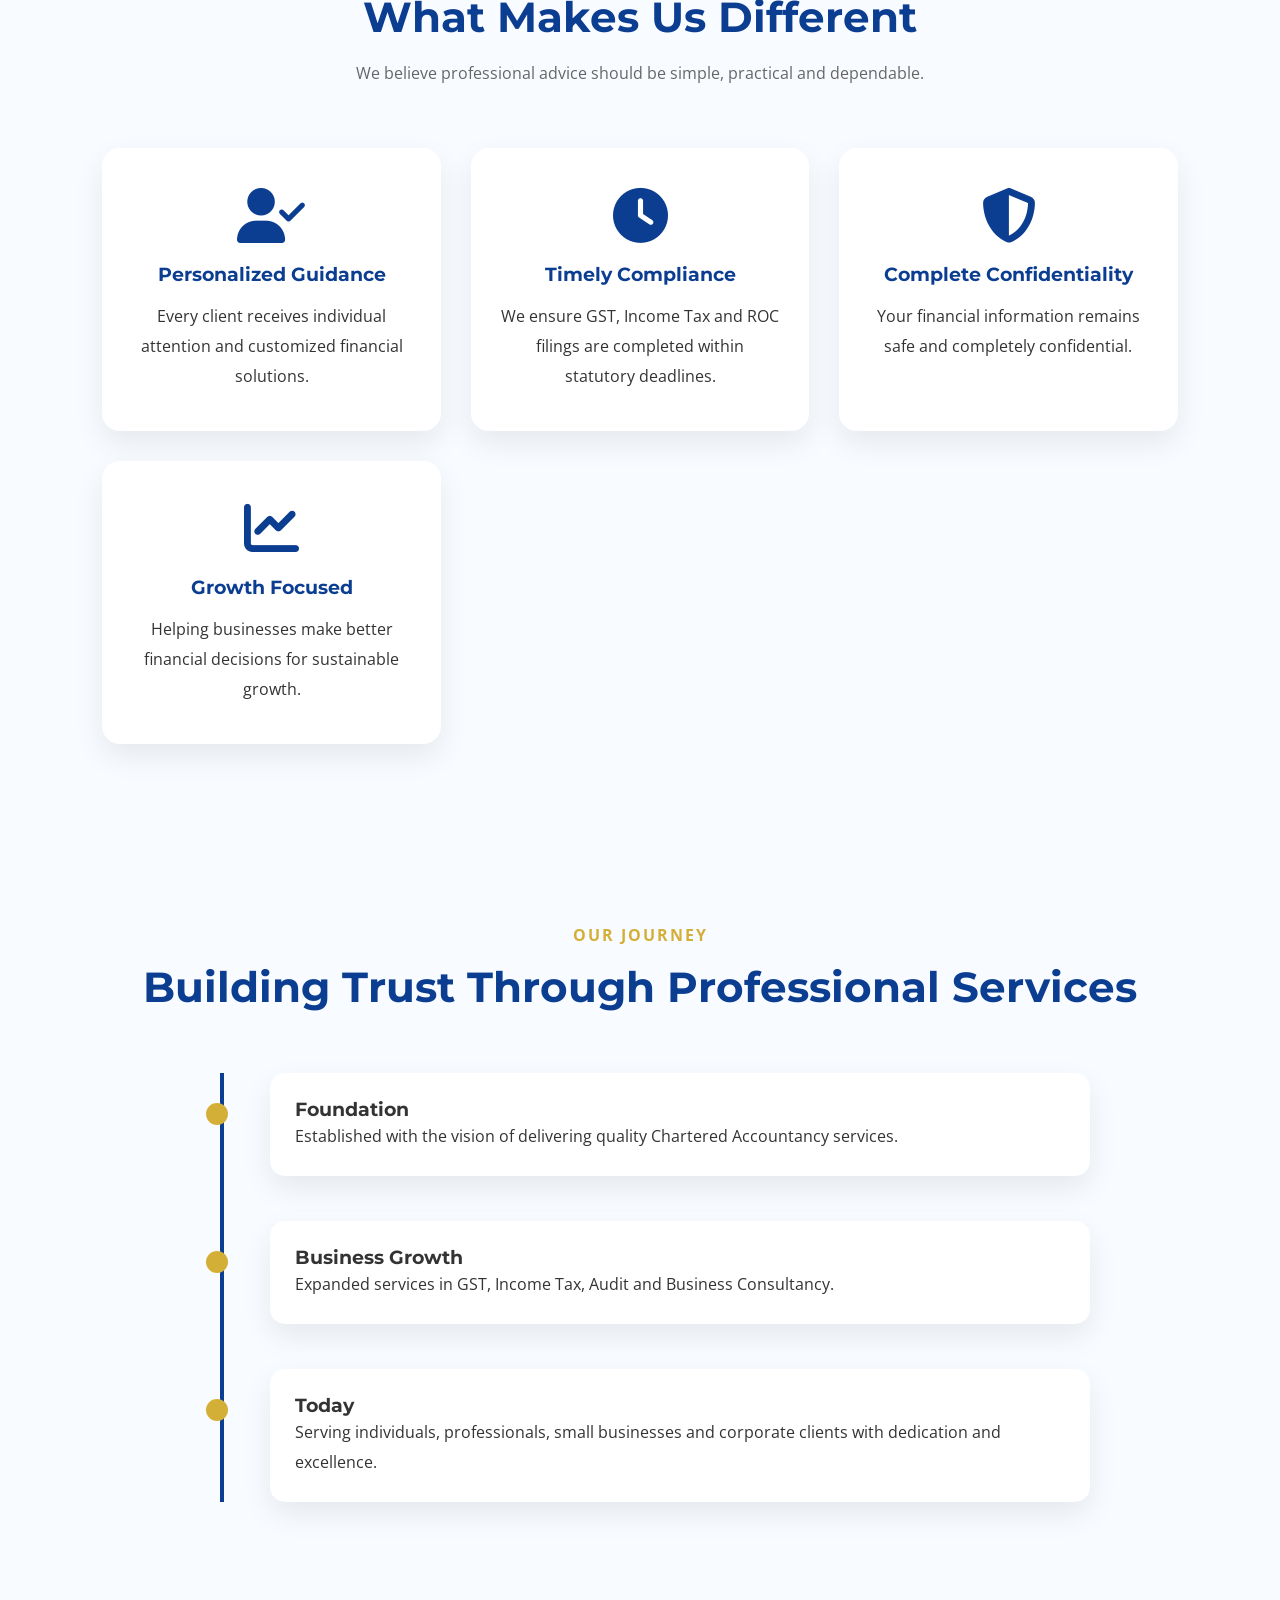
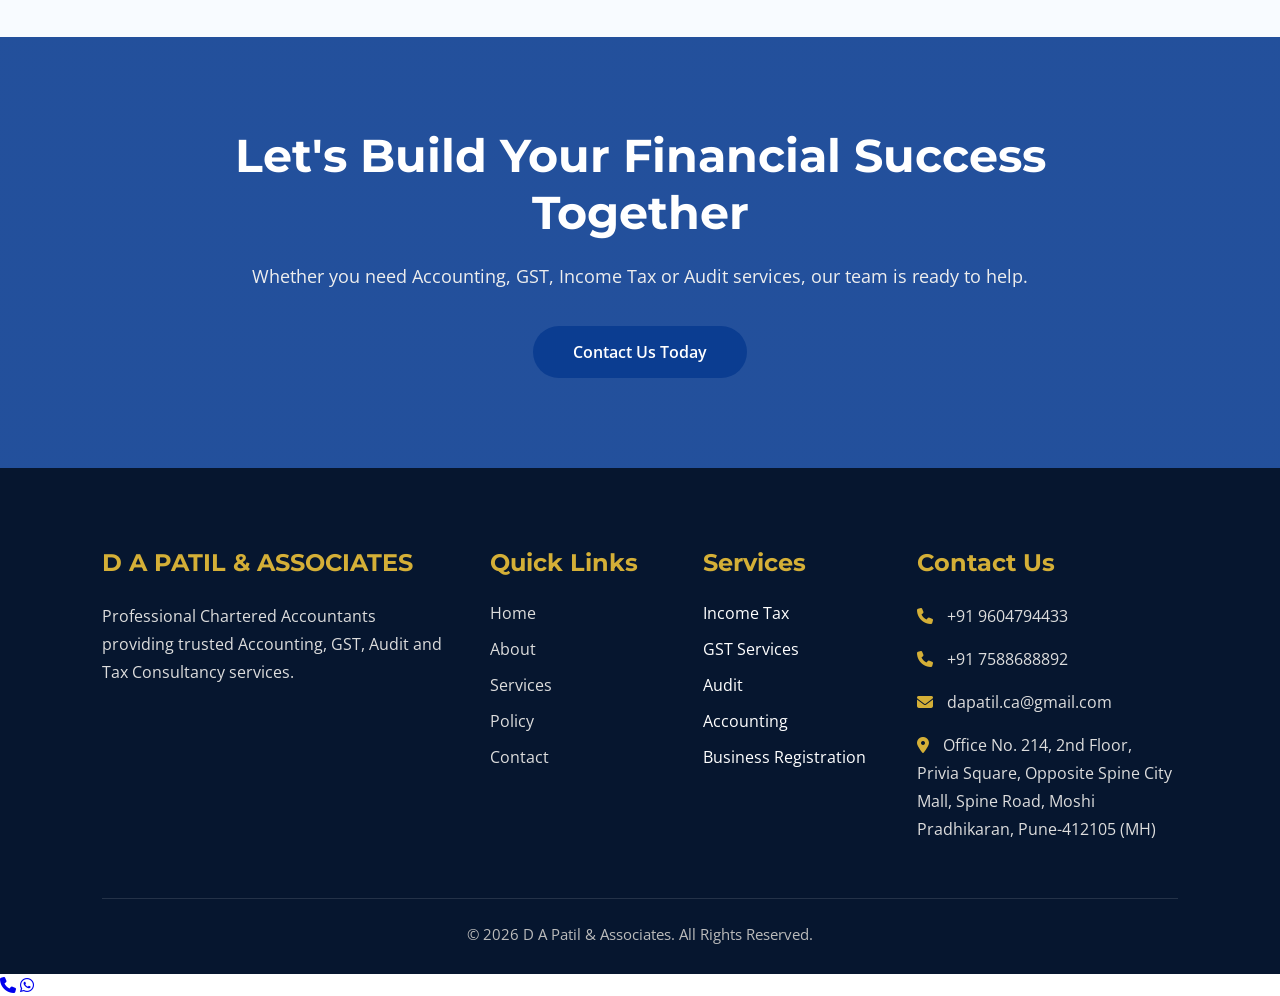
==== commit 8fa62c63: "Add files via upload" ====
--- a/about.html
+++ b/about.html
@@ -791,7 +791,10 @@
 <!--==========================
       FLOATING BUTTONS
 ===========================-->
-
+<div class="floating-buttons">
+    <a href="tel:+919604794433" class="floating-btn call"><i class="fas fa-phone"></i></a>
+    <a href="https://wa.me/919604794433" class="floating-btn whatsapp"><i class="fab fa-whatsapp"></i></a>
+  </div>
 <a href="tel:+91 9604794433"
 
 class="floating-call">
--- a/css/style.css
+++ b/css/style.css
@@ -227,6 +227,8 @@
 
     padding:18px 0;
 
+    position:relative;
+
 }
 
 /*=========================
@@ -289,7 +291,9 @@
 
 transform:scale(1.05);
 
-}@media(max-width:768px){
+}
+
+@media(max-width:768px){
 
 .logo img{
 
@@ -375,233 +379,394 @@
 
 }
 
+/*=========================
+      HAMBURGER / MENU BUTTON
+      (FIXED: hidden on desktop,
+      shown + functional on mobile,
+      same behaviour on every page
+      including Home)
+=========================*/
+
 .menu-btn{
 
     display:none;
 
     font-size:28px;
 
+    color:var(--primary);
+
+    cursor:pointer;
+
+    z-index:1001;
+
+    background:none;
+
+    border:none;
+
+}
+
+header.scrolled .menu-btn{
+
+    color:#222;
+
+}
+
+@media(max-width:992px){
+
+    .nav-menu{
+
+        position:fixed;
+
+        top:0;
+
+        right:-100%;
+
+        width:280px;
+
+        max-width:80%;
+
+        height:100vh;
+
+        background:#fff;
+
+        flex-direction:column;
+
+        align-items:flex-start;
+
+        gap:0;
+
+        padding:110px 35px 40px;
+
+        box-shadow:-8px 0 25px rgba(0,0,0,.15);
+
+        transition:.4s ease;
+
+        z-index:1000;
+
+    }
+
+    .nav-menu.active{
+
+        right:0;
+
+    }
+
+    .nav-menu li{
+
+        width:100%;
+
+        border-bottom:1px solid #eee;
+
+        padding:14px 0;
+
+    }
+
+    .nav-menu a{
+
+        color:#0B3D91!important;
+
+        display:block;
+
+        width:100%;
+
+    }
+
+    .menu-btn{
+
+        display:block;
+
+    }
+
+    /* dark overlay behind open mobile menu */
+    .menu-overlay{
+
+        content:"";
+
+        position:fixed;
+
+        top:0;
+
+        left:0;
+
+        width:100%;
+
+        height:100%;
+
+        background:rgba(0,0,0,.45);
+
+        opacity:0;
+
+        visibility:hidden;
+
+        transition:.4s;
+
+        z-index:998;
+
+    }
+
+    .menu-overlay.active{
+
+        opacity:1;
+
+        visibility:visible;
+
+    }
+
+}
+
+@media(max-width:480px){
+
+    .nav-menu{
+
+        width:100%;
+
+        max-width:100%;
+
+    }
+
+}
+
+/*=========================
+      HERO
+=========================*/
+
+.hero{
+
+    min-height:100vh;
+
+    padding-top:100px;
+
+    display:flex;
+
+    align-items:center;
+
+    background:
+
+    url("https://static.vecteezy.com/system/resources/previews/007/644/320/non_2x/white-background-combination-of-blue-gradation-with-wave-style-is-perfect-for-wallpaper-banner-cover-web-landing-page-etc-vector.jpg");
+
+    background-size:cover;
+
+    background-position:center;
+
+    background-repeat:no-repeat;
+
+}
+
+.hero-content{
+
+    position:relative;
+
+    z-index:2;
+
     color:#fff;
 
-    cursor:pointer;
-
-}
-
-header.scrolled .menu-btn{
-
-    color:#222;
-
-}
-
-/*=========================
-      HERO
-=========================*/
-
-.hero{
-
-    min-height:100vh;
-
-    padding-top:100px;
+    max-width:850px;
+
+}
+
+.hero-content h4{
+
+    letter-spacing:3px;
+
+    color:var(--gold);
+
+    margin-bottom:15px;
+
+}
+
+.hero-content h1{
+
+    font-size:68px;
+
+    margin-bottom:20px;
+
+}
+
+.hero-content h3{
+
+    font-size:30px;
+
+    margin-bottom:20px;
+
+}
+
+.hero-content p{
+
+    font-size:18px;
+
+    margin-bottom:35px;
+
+}
+
+.hero-buttons{
 
     display:flex;
 
-    align-items:center;
-
-    background:
-    
-    url("https://static.vecteezy.com/system/resources/previews/007/644/320/non_2x/white-background-combination-of-blue-gradation-with-wave-style-is-perfect-for-wallpaper-banner-cover-web-landing-page-etc-vector.jpg");
-
-    background-size:cover;
-
-    background-position:center;
-
-    background-repeat:no-repeat;
-
-}
-
-.hero-content{
-
-    position:relative;
-
-    z-index:2;
-
-    color:#fff;
-
-    max-width:850px;
-
-}
-
-.hero-content h4{
-
-    letter-spacing:3px;
+    justify-content:center;
+
+    gap:20px;
+
+    margin-bottom:40px;
+
+    flex-wrap:wrap;
+
+}
+
+.hero-features{
+
+    display:flex;
+
+    justify-content:center;
+
+    gap:25px;
+
+    flex-wrap:wrap;
+
+}
+
+.hero-features div{
+
+    background:rgba(255,255,255,.12);
+
+    padding:12px 20px;
+
+    border-radius:40px;
+
+    backdrop-filter:blur(8px);
+
+}
+
+.hero-features i{
 
     color:var(--gold);
 
-    margin-bottom:15px;
-
-}
+    margin-right:8px;
+
+}
+
+.hero-grid{
+
+display:grid;
+
+grid-template-columns:350px 1fr;
+
+align-items:center;
+
+gap:80px;
+
+}
+
+.hero-left{
+
+display:flex;
+
+justify-content:center;
+
+}
+
+.hero-left img{
+
+width:300px;
+
+height:300px;
+
+object-fit:contain;
+
+background:white;
+
+padding:20px;
+
+border-radius:20px;
+
+box-shadow:0 15px 40px rgba(0,0,0,.25);
+
+}
+
+.hero-right{
+
+color:rgb(47, 73, 83);
+
+}
+
+.hero-right h1{
+
+font-size:60px;
+
+margin-bottom:15px;
+
+}
+
+.hero-right h3{
+
+font-size:28px;
+
+margin-bottom:20px;
+
+}
+
+.hero-right p{
+
+font-size:18px;
+
+margin-bottom:35px;
+
+line-height:32px;
+
+max-width:650px;
+
+}
+
+@media(max-width:992px){
+
+.hero-grid{
+
+grid-template-columns:1fr;
+
+text-align:center;
+
+gap:40px;
+
+}
+
+.hero-left img{
+
+width:230px;
+
+height:230px;
+
+}
+
+.hero-right h1{
+
+font-size:42px;
+
+}
+
+}
+
+@media(max-width:576px){
 
 .hero-content h1{
 
-    font-size:68px;
-
-    margin-bottom:20px;
+    font-size:38px;
 
 }
 
 .hero-content h3{
 
-    font-size:30px;
-
-    margin-bottom:20px;
-
-}
-
-.hero-content p{
-
-    font-size:18px;
-
-    margin-bottom:35px;
-
-}
-
-.hero-buttons{
-
-    display:flex;
-
-    justify-content:center;
-
-    gap:20px;
-
-    margin-bottom:40px;
-
-}
-
-.hero-features{
-
-    display:flex;
-
-    justify-content:center;
-
-    gap:25px;
-
-    flex-wrap:wrap;
-
-}
-
-.hero-features div{
-
-    background:rgba(255,255,255,.12);
-
-    padding:12px 20px;
-
-    border-radius:40px;
-
-    backdrop-filter:blur(8px);
-
-}
-
-.hero-features i{
-
-    color:var(--gold);
-
-    margin-right:8px;
-
-}
-.hero-grid{
-
-display:grid;
-
-grid-template-columns:350px 1fr;
-
-align-items:center;
-
-gap:80px;
-
-}
-
-.hero-left{
-
-display:flex;
-
-justify-content:center;
-
-}
-
-.hero-left img{
-
-width:300px;
-
-height:300px;
-
-object-fit:contain;
-
-background:white;
-
-padding:20px;
-
-border-radius:20px;
-
-box-shadow:0 15px 40px rgba(0,0,0,.25);
-
-}
-
-.hero-right{
-
-color:rgb(47, 73, 83);
+    font-size:20px;
 
 }
 
 .hero-right h1{
 
-font-size:60px;
-
-margin-bottom:15px;
+    font-size:32px;
 
 }
 
 .hero-right h3{
 
-font-size:28px;
-
-margin-bottom:20px;
-
-}
-
-.hero-right p{
-
-font-size:18px;
-
-margin-bottom:35px;
-
-line-height:32px;
-
-max-width:650px;
-
-}
-@media(max-width:992px){
-
-.hero-grid{
-
-grid-template-columns:1fr;
-
-text-align:center;
-
-gap:40px;
-
-}
-
-.hero-left img{
-
-width:230px;
-
-height:230px;
-
-}
-
-.hero-right h1{
-
-font-size:42px;
+    font-size:20px;
 
 }
 
@@ -651,6 +816,16 @@
 
 }
 
+@media(max-width:576px){
+
+.banner-content h1{
+
+    font-size:34px;
+
+}
+
+}
+
 /*=========================
       SECTION HEADING
 =========================*/
@@ -688,6 +863,7 @@
     color:#666;
 
 }
+
 /*=========================================================
         PART 2
         ABOUT | FOUNDER | MISSION | SERVICES
@@ -725,6 +901,7 @@
 align-items:center;
 
 }
+
 .about-image img{
 
 width:60%;
@@ -733,7 +910,6 @@
 
 height:450px;
 
-
 border-radius:20px;
 
 box-shadow:0 15px 35px rgba(0,0,0,.15);
@@ -741,11 +917,13 @@
 transition:.4s;
 
 }
+
 .about-image img:hover{
 
 transform:scale(1.04);
 
 }
+
 .about-image img{
 
 max-width:100%;
@@ -762,10 +940,10 @@
 
     border-radius:50%;
 
-    
     overflow:hidden;
 
 }
+
 .about-circle img{
 
     width:100%;
@@ -852,6 +1030,22 @@
 
 }
 
+@media(max-width:768px){
+
+.about-grid{
+
+    grid-template-columns:1fr;
+
+}
+
+.about-list{
+
+    grid-template-columns:1fr;
+
+}
+
+}
+
 /*=========================
       FOUNDER
 =========================*/
@@ -874,8 +1068,6 @@
 
 }
 
-
-
 .photo-placeholder i{
 
     font-size:130px;
@@ -909,6 +1101,18 @@
     color:#666;
 
     margin-bottom:20px;
+
+}
+
+@media(max-width:768px){
+
+.founder-grid{
+
+    grid-template-columns:1fr;
+
+    text-align:center;
+
+}
 
 }
 
@@ -1253,12 +1457,12 @@
     margin-right:10px;
 
 }
+
 /*=========================================================
         PART 3
 COUNTER | TESTIMONIAL | FAQ | CTA | POLICY | TIMELINE
 =========================================================*/
 
-
 /*=========================
         COUNTER
 =========================*/
@@ -1329,7 +1533,6 @@
 
 }
 
-
 /*=========================
       TESTIMONIAL
 =========================*/
@@ -1408,7 +1611,6 @@
 
 }
 
-
 /*=========================
         FAQ
 =========================*/
@@ -1485,7 +1687,6 @@
 
 }
 
-
 /*=========================
       TIMELINE
 =========================*/
@@ -1562,7 +1763,6 @@
 
 }
 
-
 /*=========================
       POLICY
 =========================*/
@@ -1623,7 +1823,6 @@
 
 }
 
-
 /*=========================
       CTA
 =========================*/
@@ -1685,12 +1884,12 @@
     flex-wrap:wrap;
 
 }
+
 /*=========================================================
         PART 4
 CONTACT | MAP | FOOTER | FLOATING BUTTONS
 =========================================================*/
 
-
 /*=========================
       CONTACT PAGE
 =========================*/
@@ -1713,6 +1912,16 @@
 
 }
 
+@media(max-width:900px){
+
+.contact-grid{
+
+    grid-template-columns:1fr;
+
+}
+
+}
+
 /*=========================
       CONTACT FORM
 =========================*/
@@ -1781,7 +1990,6 @@
 
 }
 
-
 /*=========================
       CONTACT INFO
 =========================*/
@@ -1852,7 +2060,6 @@
 
 }
 
-
 /*=========================
       GOOGLE MAP
 =========================*/
@@ -1877,8 +2084,9 @@
 
     display:block;
 
-}
-
+    width:100%;
+
+}
 
 /*=========================
       FOOTER
@@ -1976,675 +2184,132 @@
 
     color:#bbb;
 
-}
-
-
-/*=========================
-      SOCIAL ICONS
-=========================*/
-
-.social-icons{
+    font-size:15px;
+
+}
+
+@media(max-width:992px){
+
+.footer-grid{
+
+    grid-template-columns:1fr 1fr;
+
+}
+
+}
+
+@media(max-width:576px){
+
+.footer-grid{
+
+    grid-template-columns:1fr;
+
+    text-align:center;
+
+}
+
+}
+
+/*=========================
+      FLOATING BUTTONS
+      (FIXED: responsive size,
+      spacing and stacking on
+      every screen size,
+      identical on all pages
+      including Home)
+=========================*/
+
+.floating-buttons{
+
+    position:fixed!important;
+
+    right:max(20px,3vw);
+
+    bottom:max(20px,3vh);
+
+    right:calc(max(20px,3vw) + env(safe-area-inset-right,0px));
+
+    bottom:calc(max(20px,3vh) + env(safe-area-inset-bottom,0px));
 
     display:flex;
 
-    gap:15px;
-
-    margin-top:25px;
-
-}
-
-.social-icons a{
-
-    width:45px;
-
-    height:45px;
+    flex-direction:column;
+
+    align-items:center;
+
+    gap:clamp(8px,2vw,15px);
+
+    z-index:9999;
+
+    pointer-events:none;
+
+}
+
+.floating-buttons .floating-btn{
+
+    pointer-events:auto;
+
+}
+
+.floating-btn{
+
+    width:clamp(42px,9vw,60px);
+
+    height:clamp(42px,9vw,60px);
 
     border-radius:50%;
 
     background:var(--primary);
 
+    color:#fff;
+
     display:flex;
 
     justify-content:center;
 
     align-items:center;
 
-    color:#fff;
+    font-size:clamp(16px,3vw,24px);
+
+    box-shadow:0 8px 20px rgba(0,0,0,.25);
 
     transition:.4s;
 
-}
-
-.social-icons a:hover{
+    flex-shrink:0;
+
+}
+
+.floating-btn:hover{
 
     background:var(--gold);
 
-    color:var(--primary);
-
-    transform:translateY(-5px);
-
-}
-
-
-/*=========================
-      FLOATING BUTTONS
-=========================*/
-
-.floating-call,
-
-.floating-whatsapp{
-
-    position:fixed;
-
-    right:25px;
-
-    width:60px;
-
-    height:60px;
-
-    border-radius:50%;
-
-    display:flex;
-
-    justify-content:center;
-
-    align-items:center;
-
-    color:#fff;
-
-    font-size:24px;
-
-    z-index:999;
-
-    box-shadow:0 10px 20px rgba(0,0,0,.2);
-
-    transition:.3s;
-
-}
-
-.floating-call{
-
-    bottom:100px;
-
-    background:#0B3D91;
-
-}
-
-.floating-whatsapp{
-
-    bottom:30px;
+    color:#1b1b1b;
+
+    transform:translateY(-6px);
+
+}
+
+.floating-btn.whatsapp{
 
     background:#25D366;
 
 }
 
-.floating-call:hover,
-
-.floating-whatsapp:hover{
-
-    transform:scale(1.1);
-
-}
-
-
-/*=========================
-      BACK TO TOP
-=========================*/
-
-#topBtn{
-
-    position:fixed;
-
-    left:25px;
-
-    bottom:30px;
-
-    width:55px;
-
-    height:55px;
-
-    border:none;
-
-    border-radius:50%;
-
-    background:var(--primary);
-
-    color:#fff;
-
-    font-size:20px;
-
-    cursor:pointer;
-
-    display:none;
-
-    z-index:999;
-
-    box-shadow:var(--shadow);
-
-    transition:.3s;
-
-}
-
-#topBtn:hover{
-
-    background:#072C67;
-
-}
-/*=========================================================
-        PART 5
-RESPONSIVE DESIGN | ANIMATIONS
-=========================================================*/
-
-/*=========================
-      ANIMATIONS
-=========================*/
-
-@keyframes fadeUp{
-
-    from{
-
-        opacity:0;
-        transform:translateY(50px);
-
-    }
-
-    to{
-
-        opacity:1;
-        transform:translateY(0);
-
-    }
-
-}
-
-@keyframes zoomIn{
-
-    from{
-
-        opacity:0;
-        transform:scale(.9);
-
-    }
-
-    to{
-
-        opacity:1;
-        transform:scale(1);
-
-    }
-
-}
-
-.hero-content,
-.about-grid,
-.why-card,
-.service-card,
-.policy-card,
-.testimonial-card,
-.contact-form,
-.info-box{
-
-    animation:fadeUp .8s ease;
-
-}
-
-/*=========================
-      TABLET
-=========================*/
-
-@media(max-width:992px){
-
-.hero-content h1{
-
-    font-size:48px;
-
-}
-
-.hero-content h3{
-
-    font-size:24px;
-
-}
-
-.about-grid,
-.founder-grid,
-.contact-grid{
-
-    grid-template-columns:1fr;
-
-    text-align:center;
-
-}
-
-.about-circle,
-.photo-placeholder{
-
-    margin:auto;
-
-}
-
-.footer-grid{
-
-    grid-template-columns:repeat(2,1fr);
-
-}
-
-.nav-menu{
-
-    position:fixed;
-
-    top:0;
-
-    right:-100%;
-
-    width:280px;
-
-    height:100vh;
-
-    background:#0B3D91;
-
-    display:flex;
-
-    flex-direction:column;
-
-    justify-content:center;
-
-    align-items:center;
-
-    transition:.4s;
-
-    z-index:1000;
-
-}
-
-.nav-menu.active{
-
-    right:0;
-
-}
-
-.nav-menu a{
-
-    color:#fff !important;
-
-}
-
-.menu-btn{
-
-    display:block;
-
-}
-
-}
-
-/*=========================
-      MOBILE
-=========================*/
-
-@media(max-width:768px){
-
-section{
-
-    padding:70px 20px;
-
-}
-
-.hero{
-
-    padding:120px 20px;
-
-}
-
-.hero-content h1{
-
-    font-size:36px;
-
-    line-height:46px;
-
-}
-
-.hero-content h3{
-
-    font-size:22px;
-
-}
-
-.hero-content p{
-
-    font-size:16px;
-
-}
-
-.hero-buttons{
-
-    flex-direction:column;
-
-    gap:15px;
-
-}
-
-.hero-features{
-
-    flex-direction:column;
-
-}
-
-.section-heading h2{
-
-    font-size:32px;
-
-}
-
-.about-circle{
-
-    width:280px;
-
-    height:280px;
-
-}
-
-.about-circle i{
-
-    font-size:100px;
-
-}
-
-.about-list{
-
-    grid-template-columns:1fr;
-
-}
-
-.services-grid{
-
-    grid-template-columns:1fr;
-
-}
-
-.counter-grid{
-
-    grid-template-columns:1fr 1fr;
-
-}
-
-.testimonial-grid{
-
-    grid-template-columns:1fr;
-
-}
-
-.policy-grid{
-
-    grid-template-columns:1fr;
-
-}
-
-.footer-grid{
-
-    grid-template-columns:1fr;
-
-    text-align:center;
-
-}
-
-.social-icons{
-
-    justify-content:center;
-
-}
-
-.cta-content h2{
-
-    font-size:32px;
-
-}
-
-}
-
-/*=========================
-      SMALL MOBILE
-=========================*/
-
-@media(max-width:576px){
-
-.hero-content h1{
-
-    font-size:30px;
-
-}
-
-.banner-content h1{
-
-    font-size:36px;
-
-}
-
-.counter-grid{
-
-    grid-template-columns:1fr;
-
-}
-
-.about-circle{
-
-    width:220px;
-
-    height:220px;
-
-}
-
-.about-circle i{
-
-    font-size:80px;
-
-}
-
-.photo-placeholder{
-
-    width:220px;
-
-    height:220px;
-
-}
-
-.photo-placeholder i{
-
-    font-size:80px;
-
-}
-
-.contact-form{
-
-    padding:25px;
-
-}
-
-.info-box{
-
-    padding:20px;
-
-}
-
-}
-
-/*=========================
-      SCROLLBAR
-=========================*/
-
-::-webkit-scrollbar{
-
-    width:10px;
-
-}
-
-::-webkit-scrollbar-track{
-
-    background:#EAF2FF;
-
-}
-
-::-webkit-scrollbar-thumb{
-
-    background:#0B3D91;
-
-    border-radius:20px;
-
-}
-
-::-webkit-scrollbar-thumb:hover{
-
-    background:#1565C0;
-
-}
-
-/*=========================
-      TEXT SELECTION
-=========================*/
-
-::selection{
-
-    background:#0B3D91;
-
-    color:#fff;
-
-}
-
-/*=========================
-      IMAGE EFFECT
-=========================*/
-
-img{
-
-    transition:.4s;
-
-}
-
-img:hover{
-
-    transform:scale(1.02);
-
-}
-
-/*=========================
-      INPUT FOCUS
-=========================*/
-
-input:focus,
-textarea:focus{
-
-    outline:none;
-
-    border-color:#0B3D91;
-
-}
-
-/*=========================
-      TRANSITION
-=========================*/
-
-a,
-button,
-.service-card,
-.policy-card,
-.why-card,
-.testimonial-card,
-.info-box{
-
-    transition:.3s ease;
-
-}
-
-/*=========================
-      END OF FILE
-=========================*/
-.navbar{
-
-height:90px;
-
-display:flex;
-
-justify-content:space-between;
-
-align-items:center;
-
-}
-.hero{
-
-padding-top:90px;
-
-}
-
-
-/* =========================================================
-   CLEAN MOBILE FIXES (no font/size/design changes)
-   ========================================================= */
-
-header{
-    z-index:3000;
-}
-
-.floating-call,
-.floating-whatsapp,
-#topBtn{
-    z-index:2000;
-}
-
-.menu-btn{
-    color:#0B3D91;
-}
-
-@media (max-width:992px){
-
-    .navbar{
-        padding:18px 15px;
-    }
-
-    .menu-btn{
-        display:block;
-        color:#0B3D91;
-        z-index:3100;
-    }
-
-    .nav-menu{
-        position:fixed;
-        top:90px;
-        right:-100%;
-        width:100%;
-        height:calc(100vh - 90px);
-        background:#ffffff;
-        display:flex;
-        flex-direction:column;
-        justify-content:flex-start;
-        align-items:center;
-        padding-top:40px;
-        gap:30px;
-        transition:.35s;
-        z-index:3050;
-        overflow-y:auto;
-    }
-
-    .nav-menu a{
-        color:#0B3D91 !important;
-    }
-
-    .nav-menu.active{
-        right:0;
-    }
-}
-
-@media (max-width:768px){
-
-    .navbar{
-        padding:18px 15px;
-    }
-
-    .nav-menu{
-        top:90px;
-        height:calc(100vh - 90px);
-    }
-
-    .floating-call,
-    .floating-whatsapp{
-        right:15px;
-    }
-}
+.floating-btn.call{
+
+    background:var(--gold);
+
+    color:#1b1b1b;
+
+}
+.scroll-top{
+  position:fixed !important;
+  top:auto !important;
+  
+  left:20px;
+  bottom:20px;
+  width:50px;
+  height:50px;
+  z-index:99999;
+  margin:0;
+}
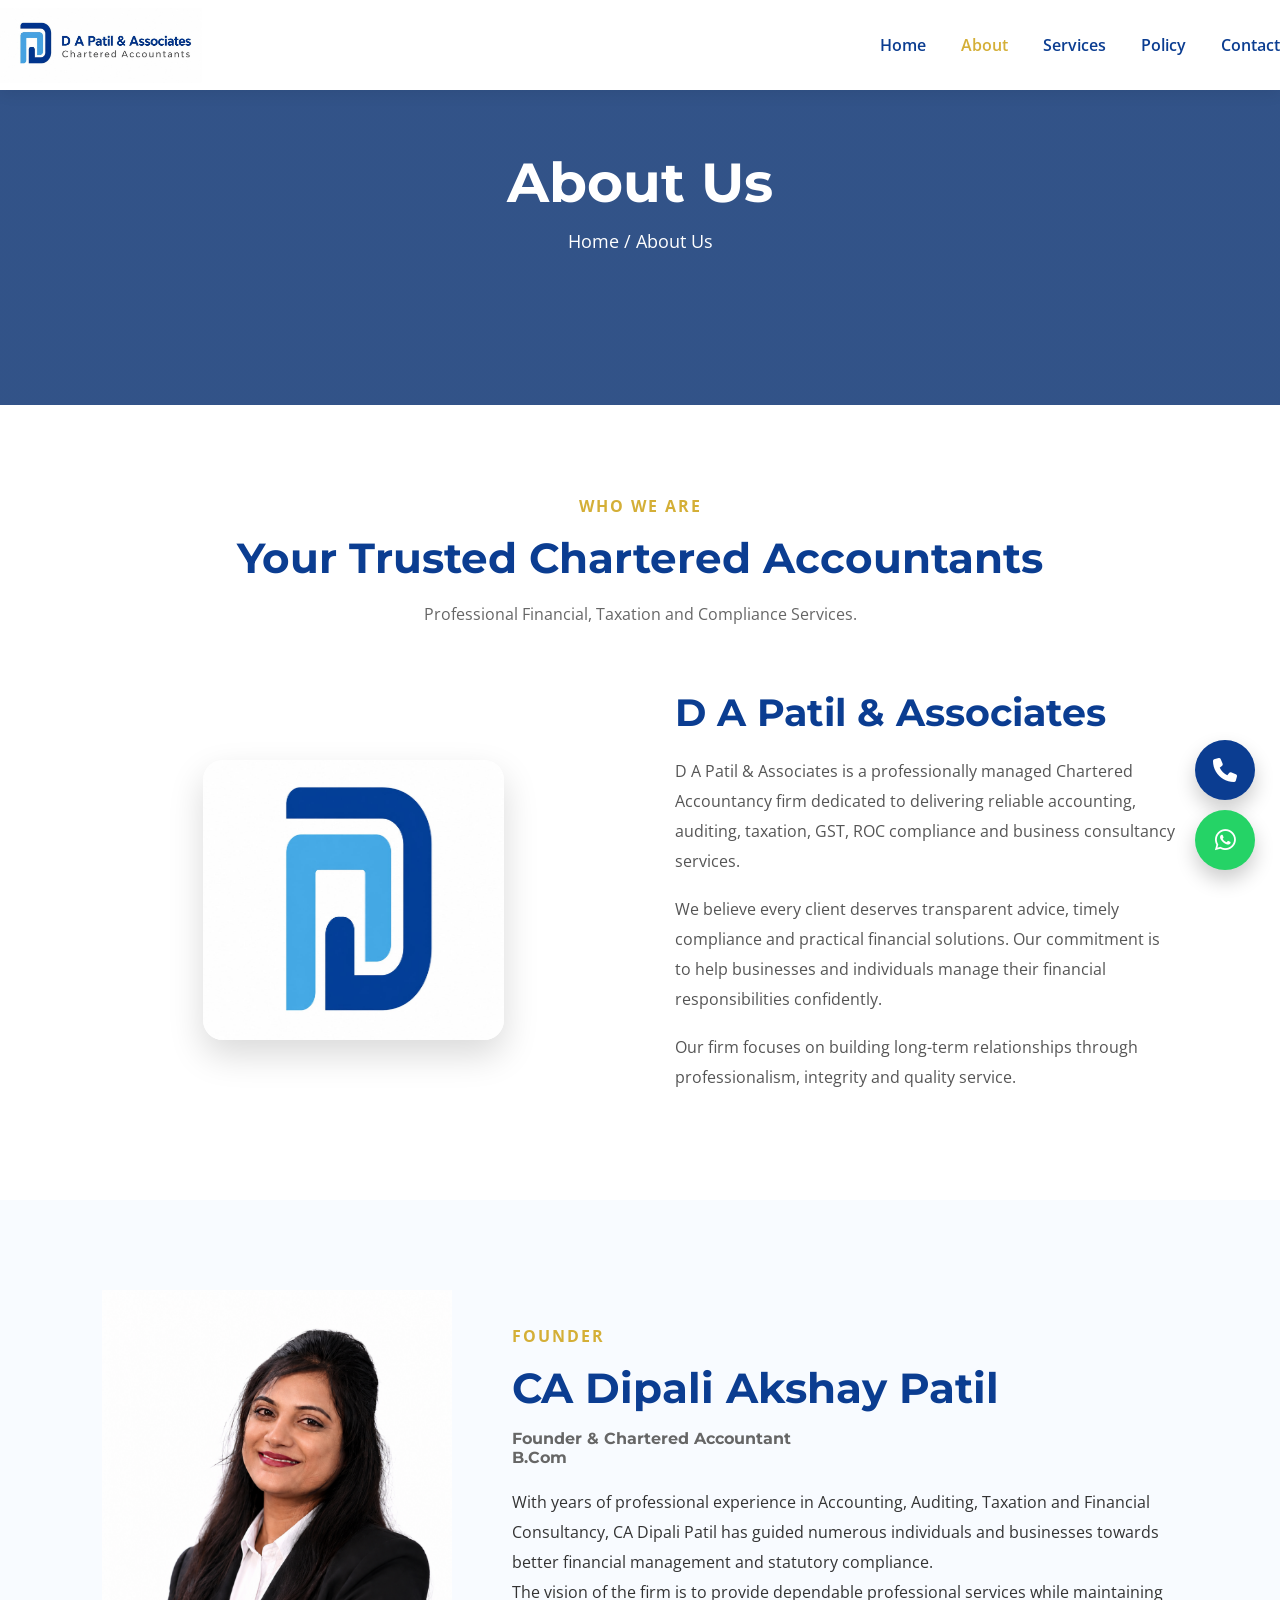
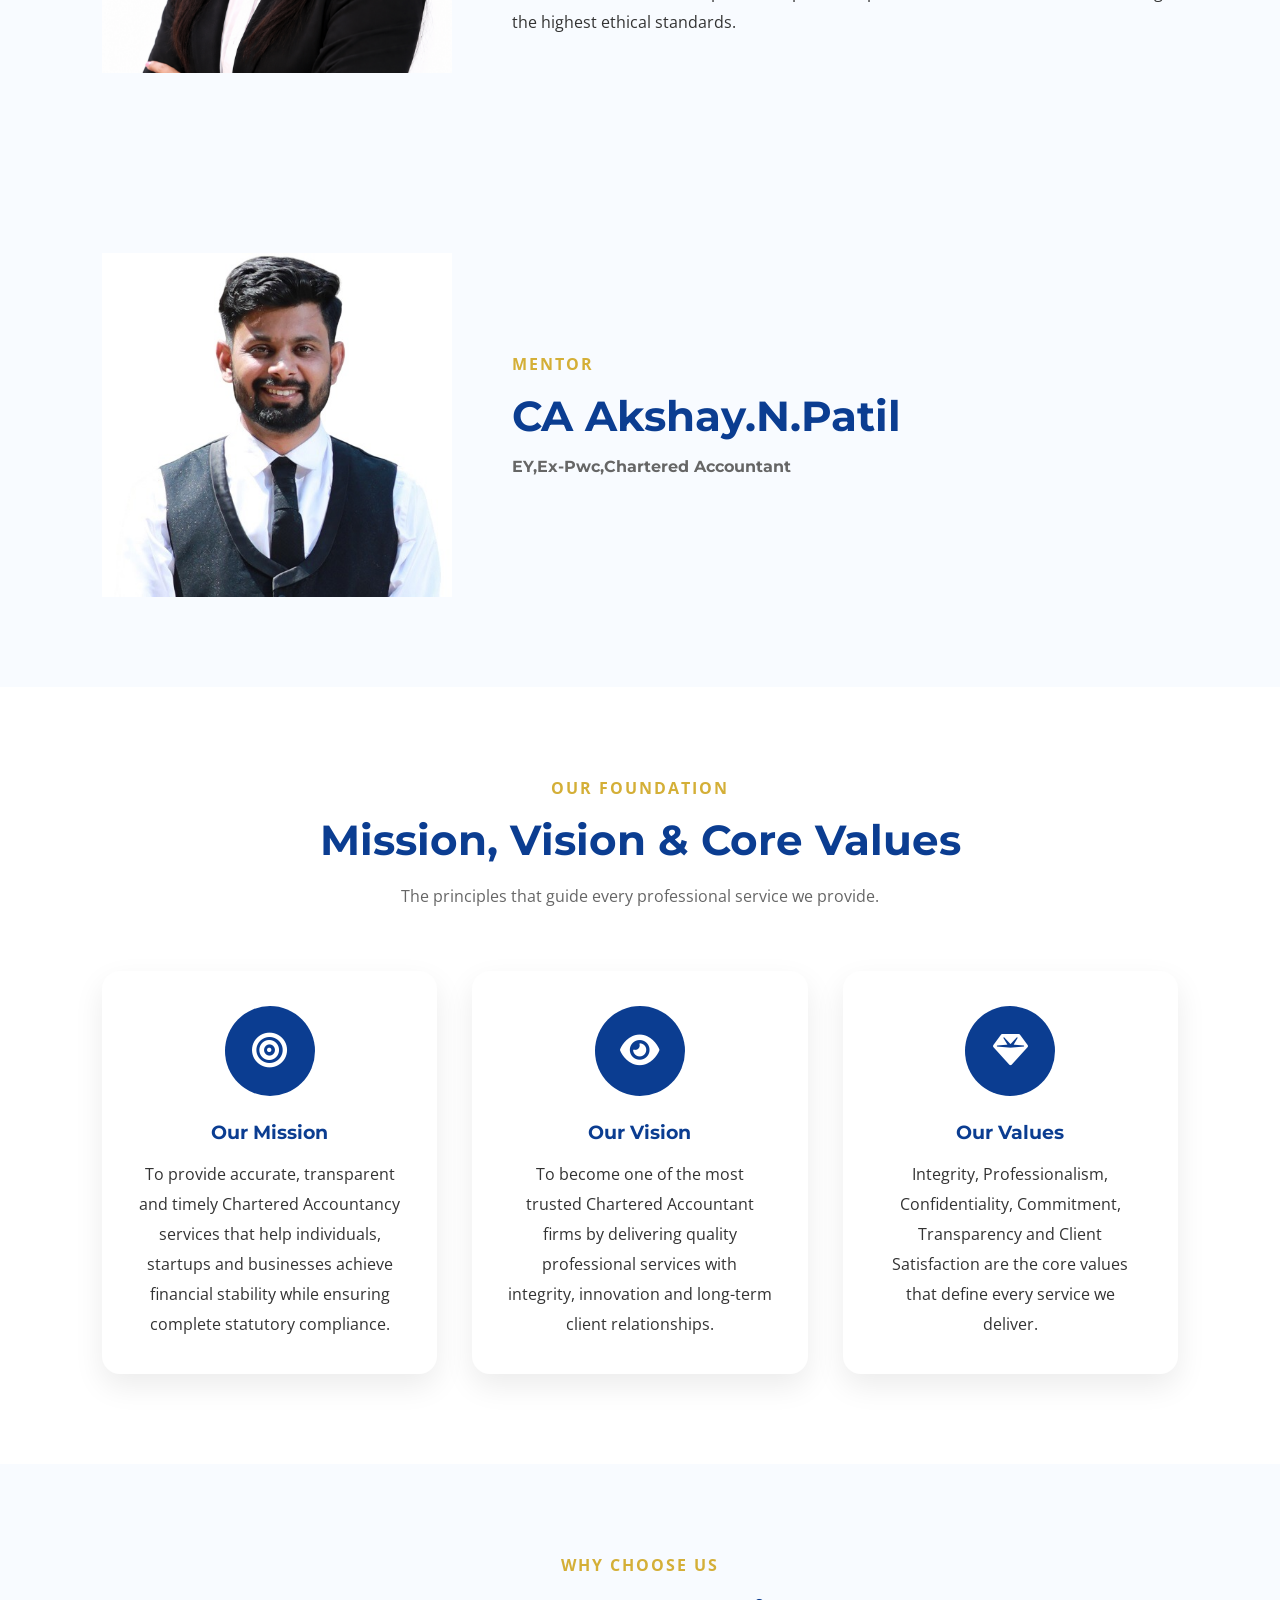
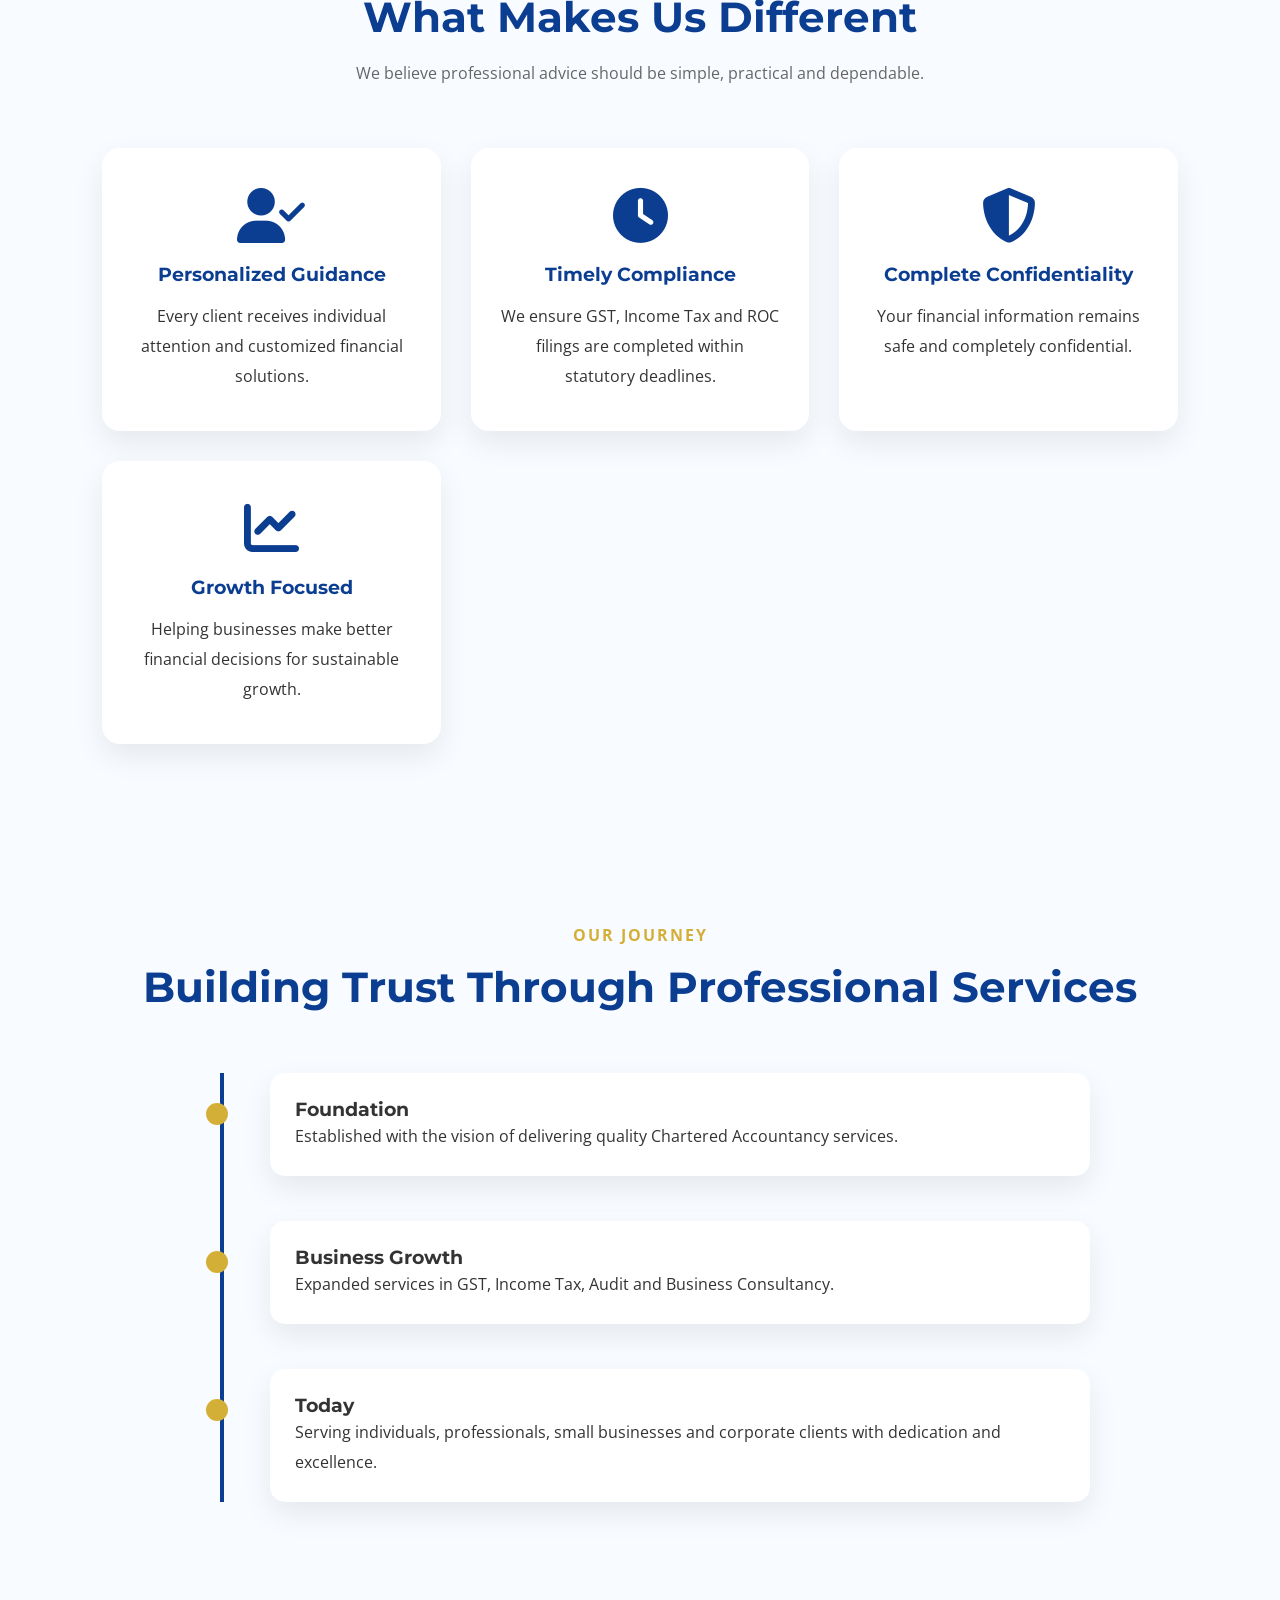
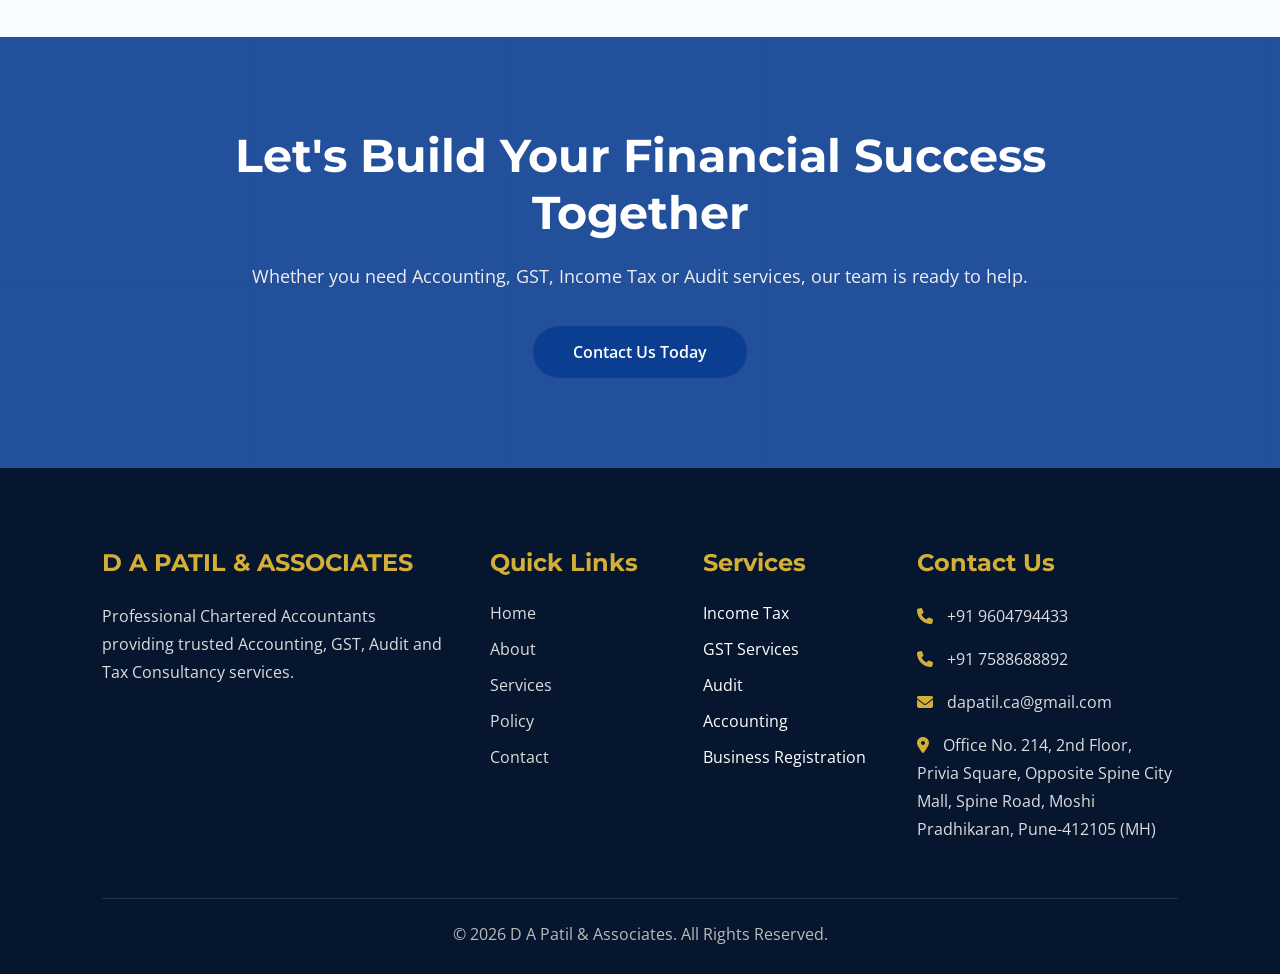
==== commit 222166bb: "Add files via upload" ====
--- a/about.html
+++ b/about.html
@@ -791,10 +791,7 @@
 <!--==========================
       FLOATING BUTTONS
 ===========================-->
-<div class="floating-buttons">
-    <a href="tel:+919604794433" class="floating-btn call"><i class="fas fa-phone"></i></a>
-    <a href="https://wa.me/919604794433" class="floating-btn whatsapp"><i class="fab fa-whatsapp"></i></a>
-  </div>
+
 <a href="tel:+91 9604794433"
 
 class="floating-call">
--- a/css/style.css
+++ b/css/style.css
@@ -227,546 +227,381 @@
 
     padding:18px 0;
 
+}
+
+/*=========================
+      LOGO
+=========================*/
+
+.logo{
+
+    display:flex;
+
+    align-items:center;
+
+    gap:15px;
+
+}
+
+.logo-icon{
+
+    width:130px;
+
+    height:100px;
+
+    border-radius:50%;
+
+    background:#fff;
+
+    color:var(--primary);
+
+    display:flex;
+
+    justify-content:center;
+
+    align-items:center;
+
+    font-size:26px;
+
+}
+
+.logo{
+
+display:flex;
+
+align-items:center;
+
+}
+
+.logo img{
+
+height:75px;
+
+width:auto;
+
+display:block;
+
+transition:.3s;
+
+}
+
+.logo img:hover{
+
+transform:scale(1.05);
+
+}@media(max-width:768px){
+
+.logo img{
+
+height:55px;
+
+}
+
+}
+
+header.scrolled .logo-icon{
+
+    background:var(--primary);
+
+    color:#fff;
+
+}
+
+/*=========================
+      MENU
+=========================*/
+
+.nav-menu{
+
+    display:flex;
+
+    gap:35px;
+
+}
+
+.nav-menu a{
+
+    color:#0B3D91;
+
+    font-weight:600;
+
+    transition:.3s;
+
     position:relative;
 
 }
 
-/*=========================
-      LOGO
-=========================*/
-
-.logo{
+header.scrolled .nav-menu a{
+
+    color:#222;
+
+}
+
+.nav-menu a:hover{
+
+    color:var(--gold);
+
+}
+
+.nav-menu a::after{
+
+    content:"";
+
+    position:absolute;
+
+    left:0;
+
+    bottom:-8px;
+
+    width:0;
+
+    height:3px;
+
+    background:var(--gold);
+
+    transition:.3s;
+
+}
+
+.nav-menu a:hover::after{
+
+    width:100%;
+
+}
+
+.active{
+
+    color:var(--gold)!important;
+
+}
+
+.menu-btn{
+
+    display:none;
+
+    font-size:28px;
+
+    color:#fff;
+
+    cursor:pointer;
+
+}
+
+header.scrolled .menu-btn{
+
+    color:#222;
+
+}
+
+/*=========================
+      HERO
+=========================*/
+
+.hero{
+
+    min-height:100vh;
+
+    padding-top:100px;
 
     display:flex;
 
     align-items:center;
 
-    gap:15px;
-
-}
-
-.logo-icon{
-
-    width:130px;
-
-    height:100px;
-
-    border-radius:50%;
-
-    background:#fff;
-
-    color:var(--primary);
+    background:
+    
+    url("https://static.vecteezy.com/system/resources/previews/007/644/320/non_2x/white-background-combination-of-blue-gradation-with-wave-style-is-perfect-for-wallpaper-banner-cover-web-landing-page-etc-vector.jpg");
+
+    background-size:cover;
+
+    background-position:center;
+
+    background-repeat:no-repeat;
+
+}
+
+.hero-content{
+
+    position:relative;
+
+    z-index:2;
+
+    color:#fff;
+
+    max-width:850px;
+
+}
+
+.hero-content h4{
+
+    letter-spacing:3px;
+
+    color:var(--gold);
+
+    margin-bottom:15px;
+
+}
+
+.hero-content h1{
+
+    font-size:68px;
+
+    margin-bottom:20px;
+
+}
+
+.hero-content h3{
+
+    font-size:30px;
+
+    margin-bottom:20px;
+
+}
+
+.hero-content p{
+
+    font-size:18px;
+
+    margin-bottom:35px;
+
+}
+
+.hero-buttons{
 
     display:flex;
 
     justify-content:center;
 
-    align-items:center;
-
-    font-size:26px;
-
-}
-
-.logo{
+    gap:20px;
+
+    margin-bottom:40px;
+
+}
+
+.hero-features{
+
+    display:flex;
+
+    justify-content:center;
+
+    gap:25px;
+
+    flex-wrap:wrap;
+
+}
+
+.hero-features div{
+
+    background:rgba(255,255,255,.12);
+
+    padding:12px 20px;
+
+    border-radius:40px;
+
+    backdrop-filter:blur(8px);
+
+}
+
+.hero-features i{
+
+    color:var(--gold);
+
+    margin-right:8px;
+
+}
+.hero-grid{
+
+display:grid;
+
+grid-template-columns:350px 1fr;
+
+align-items:center;
+
+gap:80px;
+
+}
+
+.hero-left{
 
 display:flex;
 
-align-items:center;
-
-}
-
-.logo img{
-
-height:75px;
-
-width:auto;
-
-display:block;
-
-transition:.3s;
-
-}
-
-.logo img:hover{
-
-transform:scale(1.05);
-
-}
-
-@media(max-width:768px){
-
-.logo img{
-
-height:55px;
-
-}
-
-}
-
-header.scrolled .logo-icon{
-
-    background:var(--primary);
-
-    color:#fff;
-
-}
-
-/*=========================
-      MENU
-=========================*/
-
-.nav-menu{
-
-    display:flex;
-
-    gap:35px;
-
-}
-
-.nav-menu a{
-
-    color:#0B3D91;
-
-    font-weight:600;
-
-    transition:.3s;
-
-    position:relative;
-
-}
-
-header.scrolled .nav-menu a{
-
-    color:#222;
-
-}
-
-.nav-menu a:hover{
-
-    color:var(--gold);
-
-}
-
-.nav-menu a::after{
-
-    content:"";
-
-    position:absolute;
-
-    left:0;
-
-    bottom:-8px;
-
-    width:0;
-
-    height:3px;
-
-    background:var(--gold);
-
-    transition:.3s;
-
-}
-
-.nav-menu a:hover::after{
-
-    width:100%;
-
-}
-
-.active{
-
-    color:var(--gold)!important;
-
-}
-
-/*=========================
-      HAMBURGER / MENU BUTTON
-      (FIXED: hidden on desktop,
-      shown + functional on mobile,
-      same behaviour on every page
-      including Home)
-=========================*/
-
-.menu-btn{
-
-    display:none;
-
-    font-size:28px;
-
-    color:var(--primary);
-
-    cursor:pointer;
-
-    z-index:1001;
-
-    background:none;
-
-    border:none;
-
-}
-
-header.scrolled .menu-btn{
-
-    color:#222;
-
-}
-
+justify-content:center;
+
+}
+
+.hero-left img{
+
+width:300px;
+
+height:300px;
+
+object-fit:contain;
+
+background:white;
+
+padding:20px;
+
+border-radius:20px;
+
+box-shadow:0 15px 40px rgba(0,0,0,.25);
+
+}
+
+.hero-right{
+
+color:rgb(47, 73, 83);
+
+}
+
+.hero-right h1{
+
+font-size:60px;
+
+margin-bottom:15px;
+
+}
+
+.hero-right h3{
+
+font-size:28px;
+
+margin-bottom:20px;
+
+}
+
+.hero-right p{
+
+font-size:18px;
+
+margin-bottom:35px;
+
+line-height:32px;
+
+max-width:650px;
+
+}
 @media(max-width:992px){
 
-    .nav-menu{
-
-        position:fixed;
-
-        top:0;
-
-        right:-100%;
-
-        width:280px;
-
-        max-width:80%;
-
-        height:100vh;
-
-        background:#fff;
-
-        flex-direction:column;
-
-        align-items:flex-start;
-
-        gap:0;
-
-        padding:110px 35px 40px;
-
-        box-shadow:-8px 0 25px rgba(0,0,0,.15);
-
-        transition:.4s ease;
-
-        z-index:1000;
-
-    }
-
-    .nav-menu.active{
-
-        right:0;
-
-    }
-
-    .nav-menu li{
-
-        width:100%;
-
-        border-bottom:1px solid #eee;
-
-        padding:14px 0;
-
-    }
-
-    .nav-menu a{
-
-        color:#0B3D91!important;
-
-        display:block;
-
-        width:100%;
-
-    }
-
-    .menu-btn{
-
-        display:block;
-
-    }
-
-    /* dark overlay behind open mobile menu */
-    .menu-overlay{
-
-        content:"";
-
-        position:fixed;
-
-        top:0;
-
-        left:0;
-
-        width:100%;
-
-        height:100%;
-
-        background:rgba(0,0,0,.45);
-
-        opacity:0;
-
-        visibility:hidden;
-
-        transition:.4s;
-
-        z-index:998;
-
-    }
-
-    .menu-overlay.active{
-
-        opacity:1;
-
-        visibility:visible;
-
-    }
-
-}
-
-@media(max-width:480px){
-
-    .nav-menu{
-
-        width:100%;
-
-        max-width:100%;
-
-    }
-
-}
-
-/*=========================
-      HERO
-=========================*/
-
-.hero{
-
-    min-height:100vh;
-
-    padding-top:100px;
-
-    display:flex;
-
-    align-items:center;
-
-    background:
-
-    url("https://static.vecteezy.com/system/resources/previews/007/644/320/non_2x/white-background-combination-of-blue-gradation-with-wave-style-is-perfect-for-wallpaper-banner-cover-web-landing-page-etc-vector.jpg");
-
-    background-size:cover;
-
-    background-position:center;
-
-    background-repeat:no-repeat;
-
-}
-
-.hero-content{
-
-    position:relative;
-
-    z-index:2;
-
-    color:#fff;
-
-    max-width:850px;
-
-}
-
-.hero-content h4{
-
-    letter-spacing:3px;
-
-    color:var(--gold);
-
-    margin-bottom:15px;
-
-}
-
-.hero-content h1{
-
-    font-size:68px;
-
-    margin-bottom:20px;
-
-}
-
-.hero-content h3{
-
-    font-size:30px;
-
-    margin-bottom:20px;
-
-}
-
-.hero-content p{
-
-    font-size:18px;
-
-    margin-bottom:35px;
-
-}
-
-.hero-buttons{
-
-    display:flex;
-
-    justify-content:center;
-
-    gap:20px;
-
-    margin-bottom:40px;
-
-    flex-wrap:wrap;
-
-}
-
-.hero-features{
-
-    display:flex;
-
-    justify-content:center;
-
-    gap:25px;
-
-    flex-wrap:wrap;
-
-}
-
-.hero-features div{
-
-    background:rgba(255,255,255,.12);
-
-    padding:12px 20px;
-
-    border-radius:40px;
-
-    backdrop-filter:blur(8px);
-
-}
-
-.hero-features i{
-
-    color:var(--gold);
-
-    margin-right:8px;
-
-}
-
 .hero-grid{
 
-display:grid;
-
-grid-template-columns:350px 1fr;
-
-align-items:center;
-
-gap:80px;
-
-}
-
-.hero-left{
-
-display:flex;
-
-justify-content:center;
+grid-template-columns:1fr;
+
+text-align:center;
+
+gap:40px;
 
 }
 
 .hero-left img{
 
-width:300px;
-
-height:300px;
-
-object-fit:contain;
-
-background:white;
-
-padding:20px;
-
-border-radius:20px;
-
-box-shadow:0 15px 40px rgba(0,0,0,.25);
-
-}
-
-.hero-right{
-
-color:rgb(47, 73, 83);
+width:230px;
+
+height:230px;
 
 }
 
 .hero-right h1{
 
-font-size:60px;
-
-margin-bottom:15px;
-
-}
-
-.hero-right h3{
-
-font-size:28px;
-
-margin-bottom:20px;
-
-}
-
-.hero-right p{
-
-font-size:18px;
-
-margin-bottom:35px;
-
-line-height:32px;
-
-max-width:650px;
-
-}
-
-@media(max-width:992px){
-
-.hero-grid{
-
-grid-template-columns:1fr;
-
-text-align:center;
-
-gap:40px;
-
-}
-
-.hero-left img{
-
-width:230px;
-
-height:230px;
-
-}
-
-.hero-right h1{
-
 font-size:42px;
-
-}
-
-}
-
-@media(max-width:576px){
-
-.hero-content h1{
-
-    font-size:38px;
-
-}
-
-.hero-content h3{
-
-    font-size:20px;
-
-}
-
-.hero-right h1{
-
-    font-size:32px;
-
-}
-
-.hero-right h3{
-
-    font-size:20px;
 
 }
 
@@ -816,16 +651,6 @@
 
 }
 
-@media(max-width:576px){
-
-.banner-content h1{
-
-    font-size:34px;
-
-}
-
-}
-
 /*=========================
       SECTION HEADING
 =========================*/
@@ -863,7 +688,6 @@
     color:#666;
 
 }
-
 /*=========================================================
         PART 2
         ABOUT | FOUNDER | MISSION | SERVICES
@@ -901,7 +725,6 @@
 align-items:center;
 
 }
-
 .about-image img{
 
 width:60%;
@@ -910,6 +733,7 @@
 
 height:450px;
 
+
 border-radius:20px;
 
 box-shadow:0 15px 35px rgba(0,0,0,.15);
@@ -917,13 +741,11 @@
 transition:.4s;
 
 }
-
 .about-image img:hover{
 
 transform:scale(1.04);
 
 }
-
 .about-image img{
 
 max-width:100%;
@@ -940,10 +762,10 @@
 
     border-radius:50%;
 
+    
     overflow:hidden;
 
 }
-
 .about-circle img{
 
     width:100%;
@@ -1030,22 +852,6 @@
 
 }
 
-@media(max-width:768px){
-
-.about-grid{
-
-    grid-template-columns:1fr;
-
-}
-
-.about-list{
-
-    grid-template-columns:1fr;
-
-}
-
-}
-
 /*=========================
       FOUNDER
 =========================*/
@@ -1068,6 +874,8 @@
 
 }
 
+
+
 .photo-placeholder i{
 
     font-size:130px;
@@ -1101,18 +909,6 @@
     color:#666;
 
     margin-bottom:20px;
-
-}
-
-@media(max-width:768px){
-
-.founder-grid{
-
-    grid-template-columns:1fr;
-
-    text-align:center;
-
-}
 
 }
 
@@ -1457,12 +1253,12 @@
     margin-right:10px;
 
 }
-
 /*=========================================================
         PART 3
 COUNTER | TESTIMONIAL | FAQ | CTA | POLICY | TIMELINE
 =========================================================*/
 
+
 /*=========================
         COUNTER
 =========================*/
@@ -1533,6 +1329,7 @@
 
 }
 
+
 /*=========================
       TESTIMONIAL
 =========================*/
@@ -1611,6 +1408,7 @@
 
 }
 
+
 /*=========================
         FAQ
 =========================*/
@@ -1687,6 +1485,7 @@
 
 }
 
+
 /*=========================
       TIMELINE
 =========================*/
@@ -1763,6 +1562,7 @@
 
 }
 
+
 /*=========================
       POLICY
 =========================*/
@@ -1823,6 +1623,7 @@
 
 }
 
+
 /*=========================
       CTA
 =========================*/
@@ -1884,12 +1685,12 @@
     flex-wrap:wrap;
 
 }
-
 /*=========================================================
         PART 4
 CONTACT | MAP | FOOTER | FLOATING BUTTONS
 =========================================================*/
 
+
 /*=========================
       CONTACT PAGE
 =========================*/
@@ -1912,404 +1713,951 @@
 
 }
 
-@media(max-width:900px){
-
+/*=========================
+      CONTACT FORM
+=========================*/
+
+.contact-form{
+
+    background:#fff;
+
+    padding:40px;
+
+    border-radius:20px;
+
+    box-shadow:var(--shadow);
+
+}
+
+.input-group{
+
+    margin-bottom:20px;
+
+}
+
+.contact-form input,
+
+.contact-form textarea{
+
+    width:100%;
+
+    padding:16px 18px;
+
+    border:1px solid #ddd;
+
+    border-radius:10px;
+
+    font-size:16px;
+
+    font-family:'Open Sans',sans-serif;
+
+    transition:.3s;
+
+}
+
+.contact-form input:focus,
+
+.contact-form textarea:focus{
+
+    border-color:var(--primary);
+
+    outline:none;
+
+    box-shadow:0 0 8px rgba(11,61,145,.15);
+
+}
+
+.contact-form textarea{
+
+    resize:none;
+
+}
+
+.contact-form .btn{
+
+    border:none;
+
+    cursor:pointer;
+
+}
+
+
+/*=========================
+      CONTACT INFO
+=========================*/
+
+.contact-info{
+
+    display:flex;
+
+    flex-direction:column;
+
+    gap:25px;
+
+}
+
+.info-box{
+
+    background:#fff;
+
+    padding:30px;
+
+    border-radius:18px;
+
+    box-shadow:var(--shadow);
+
+    text-align:center;
+
+    transition:.4s;
+
+}
+
+.info-box:hover{
+
+    transform:translateY(-8px);
+
+}
+
+.info-box i{
+
+    width:70px;
+
+    height:70px;
+
+    background:var(--primary);
+
+    color:#fff;
+
+    border-radius:50%;
+
+    display:flex;
+
+    justify-content:center;
+
+    align-items:center;
+
+    margin:auto;
+
+    font-size:28px;
+
+    margin-bottom:18px;
+
+}
+
+.info-box h3{
+
+    color:var(--primary);
+
+    margin-bottom:10px;
+
+}
+
+
+/*=========================
+      GOOGLE MAP
+=========================*/
+
+.map-section{
+
+    background:#fff;
+
+}
+
+.map-container{
+
+    overflow:hidden;
+
+    border-radius:20px;
+
+    box-shadow:var(--shadow);
+
+}
+
+.map-container iframe{
+
+    display:block;
+
+}
+
+
+/*=========================
+      FOOTER
+=========================*/
+
+footer{
+
+    background:#06162F;
+
+    color:#fff;
+
+    padding:80px 8% 25px;
+
+}
+
+.footer-grid{
+
+    display:grid;
+
+    grid-template-columns:2fr 1fr 1fr 1.5fr;
+
+    gap:40px;
+
+}
+
+.footer-col h3{
+
+    color:var(--gold);
+
+    margin-bottom:25px;
+
+    font-size:24px;
+
+}
+
+.footer-col p{
+
+    color:#ddd;
+
+    line-height:28px;
+
+    margin-bottom:15px;
+
+}
+
+.footer-col ul{
+
+    list-style:none;
+
+}
+
+.footer-col ul li{
+
+    margin-bottom:14px;
+
+}
+
+.footer-col ul li a{
+
+    color:#ddd;
+
+    transition:.3s;
+
+}
+
+.footer-col ul li a:hover{
+
+    color:var(--gold);
+
+    padding-left:8px;
+
+}
+
+.footer-col i{
+
+    color:var(--gold);
+
+    margin-right:10px;
+
+}
+
+hr{
+
+    border:none;
+
+    border-top:1px solid rgba(255,255,255,.12);
+
+    margin:40px 0 20px;
+
+}
+
+.copyright{
+
+    text-align:center;
+
+    color:#bbb;
+
+}
+
+
+/*=========================
+      SOCIAL ICONS
+=========================*/
+
+.social-icons{
+
+    display:flex;
+
+    gap:15px;
+
+    margin-top:25px;
+
+}
+
+.social-icons a{
+
+    width:45px;
+
+    height:45px;
+
+    border-radius:50%;
+
+    background:var(--primary);
+
+    display:flex;
+
+    justify-content:center;
+
+    align-items:center;
+
+    color:#fff;
+
+    transition:.4s;
+
+}
+
+.social-icons a:hover{
+
+    background:var(--gold);
+
+    color:var(--primary);
+
+    transform:translateY(-5px);
+
+}
+
+
+/*=========================
+      FLOATING BUTTONS
+=========================*/
+
+.floating-call,
+
+.floating-whatsapp{
+
+    position:fixed;
+
+    right:25px;
+
+    width:60px;
+
+    height:60px;
+
+    border-radius:50%;
+
+    display:flex;
+
+    justify-content:center;
+
+    align-items:center;
+
+    color:#fff;
+
+    font-size:24px;
+
+    z-index:999;
+
+    box-shadow:0 10px 20px rgba(0,0,0,.2);
+
+    transition:.3s;
+
+}
+
+.floating-call{
+
+    bottom:100px;
+
+    background:#0B3D91;
+
+}
+
+.floating-whatsapp{
+
+    bottom:30px;
+
+    background:#25D366;
+
+}
+
+.floating-call:hover,
+
+.floating-whatsapp:hover{
+
+    transform:scale(1.1);
+
+}
+
+
+/*=========================
+      BACK TO TOP
+=========================*/
+
+#topBtn{
+
+    position:fixed;
+
+    left:25px;
+
+    bottom:30px;
+
+    width:55px;
+
+    height:55px;
+
+    border:none;
+
+    border-radius:50%;
+
+    background:var(--primary);
+
+    color:#fff;
+
+    font-size:20px;
+
+    cursor:pointer;
+
+    display:none;
+
+    z-index:999;
+
+    box-shadow:var(--shadow);
+
+    transition:.3s;
+
+}
+
+#topBtn:hover{
+
+    background:#072C67;
+
+}
+/*=========================================================
+        PART 5
+RESPONSIVE DESIGN | ANIMATIONS
+=========================================================*/
+
+/*=========================
+      ANIMATIONS
+=========================*/
+
+@keyframes fadeUp{
+
+    from{
+
+        opacity:0;
+        transform:translateY(50px);
+
+    }
+
+    to{
+
+        opacity:1;
+        transform:translateY(0);
+
+    }
+
+}
+
+@keyframes zoomIn{
+
+    from{
+
+        opacity:0;
+        transform:scale(.9);
+
+    }
+
+    to{
+
+        opacity:1;
+        transform:scale(1);
+
+    }
+
+}
+
+.hero-content,
+.about-grid,
+.why-card,
+.service-card,
+.policy-card,
+.testimonial-card,
+.contact-form,
+.info-box{
+
+    animation:fadeUp .8s ease;
+
+}
+
+/*=========================
+      TABLET
+=========================*/
+
+@media(max-width:992px){
+
+.hero-content h1{
+
+    font-size:48px;
+
+}
+
+.hero-content h3{
+
+    font-size:24px;
+
+}
+
+.about-grid,
+.founder-grid,
 .contact-grid{
 
     grid-template-columns:1fr;
 
-}
-
-}
-
-/*=========================
-      CONTACT FORM
-=========================*/
+    text-align:center;
+
+}
+
+.about-circle,
+.photo-placeholder{
+
+    margin:auto;
+
+}
+
+.footer-grid{
+
+    grid-template-columns:repeat(2,1fr);
+
+}
+
+.nav-menu{
+
+    position:fixed;
+
+    top:0;
+
+    right:-100%;
+
+    width:280px;
+
+    height:100vh;
+
+    background:#0B3D91;
+
+    display:flex;
+
+    flex-direction:column;
+
+    justify-content:center;
+
+    align-items:center;
+
+    transition:.4s;
+
+    z-index:1000;
+
+}
+
+.nav-menu.active{
+
+    right:0;
+
+}
+
+.nav-menu a{
+
+    color:#fff !important;
+
+}
+
+.menu-btn{
+
+    display:block;
+
+}
+
+}
+
+/*=========================
+      MOBILE
+=========================*/
+
+@media(max-width:768px){
+
+section{
+
+    padding:70px 20px;
+
+}
+
+.hero{
+
+    padding:120px 20px;
+
+}
+
+.hero-content h1{
+
+    font-size:36px;
+
+    line-height:46px;
+
+}
+
+.hero-content h3{
+
+    font-size:22px;
+
+}
+
+.hero-content p{
+
+    font-size:16px;
+
+}
+
+.hero-buttons{
+
+    flex-direction:column;
+
+    gap:15px;
+
+}
+
+.hero-features{
+
+    flex-direction:column;
+
+}
+
+.section-heading h2{
+
+    font-size:32px;
+
+}
+
+.about-circle{
+
+    width:280px;
+
+    height:280px;
+
+}
+
+.about-circle i{
+
+    font-size:100px;
+
+}
+
+.about-list{
+
+    grid-template-columns:1fr;
+
+}
+
+.services-grid{
+
+    grid-template-columns:1fr;
+
+}
+
+.counter-grid{
+
+    grid-template-columns:1fr 1fr;
+
+}
+
+.testimonial-grid{
+
+    grid-template-columns:1fr;
+
+}
+
+.policy-grid{
+
+    grid-template-columns:1fr;
+
+}
+
+.footer-grid{
+
+    grid-template-columns:1fr;
+
+    text-align:center;
+
+}
+
+.social-icons{
+
+    justify-content:center;
+
+}
+
+.cta-content h2{
+
+    font-size:32px;
+
+}
+
+}
+
+/*=========================
+      SMALL MOBILE
+=========================*/
+
+@media(max-width:576px){
+
+.hero-content h1{
+
+    font-size:30px;
+
+}
+
+.banner-content h1{
+
+    font-size:36px;
+
+}
+
+.counter-grid{
+
+    grid-template-columns:1fr;
+
+}
+
+.about-circle{
+
+    width:220px;
+
+    height:220px;
+
+}
+
+.about-circle i{
+
+    font-size:80px;
+
+}
+
+.photo-placeholder{
+
+    width:220px;
+
+    height:220px;
+
+}
+
+.photo-placeholder i{
+
+    font-size:80px;
+
+}
 
 .contact-form{
 
-    background:#fff;
-
-    padding:40px;
+    padding:25px;
+
+}
+
+.info-box{
+
+    padding:20px;
+
+}
+
+}
+
+/*=========================
+      SCROLLBAR
+=========================*/
+
+::-webkit-scrollbar{
+
+    width:10px;
+
+}
+
+::-webkit-scrollbar-track{
+
+    background:#EAF2FF;
+
+}
+
+::-webkit-scrollbar-thumb{
+
+    background:#0B3D91;
 
     border-radius:20px;
 
-    box-shadow:var(--shadow);
-
-}
-
-.input-group{
-
-    margin-bottom:20px;
-
-}
-
-.contact-form input,
-
-.contact-form textarea{
-
+}
+
+::-webkit-scrollbar-thumb:hover{
+
+    background:#1565C0;
+
+}
+
+/*=========================
+      TEXT SELECTION
+=========================*/
+
+::selection{
+
+    background:#0B3D91;
+
+    color:#fff;
+
+}
+
+/*=========================
+      IMAGE EFFECT
+=========================*/
+
+img{
+
+    transition:.4s;
+
+}
+
+img:hover{
+
+    transform:scale(1.02);
+
+}
+
+/*=========================
+      INPUT FOCUS
+=========================*/
+
+input:focus,
+textarea:focus{
+
+    outline:none;
+
+    border-color:#0B3D91;
+
+}
+
+/*=========================
+      TRANSITION
+=========================*/
+
+a,
+button,
+.service-card,
+.policy-card,
+.why-card,
+.testimonial-card,
+.info-box{
+
+    transition:.3s ease;
+
+}
+
+/*=========================
+      END OF FILE
+=========================*/
+.navbar{
+
+height:90px;
+
+display:flex;
+
+justify-content:space-between;
+
+align-items:center;
+
+}
+.hero{
+
+padding-top:90px;
+
+}
+
+/* =========================================================
+   REBUILT NAVIGATION & MOBILE RESPONSIVE
+   ========================================================= */
+
+header{
+    position:fixed;
+    top:0;
+    left:0;
     width:100%;
-
-    padding:16px 18px;
-
-    border:1px solid #ddd;
-
-    border-radius:10px;
-
-    font-size:16px;
-
-    font-family:'Open Sans',sans-serif;
-
-    transition:.3s;
-
-}
-
-.contact-form input:focus,
-
-.contact-form textarea:focus{
-
-    border-color:var(--primary);
-
-    outline:none;
-
-    box-shadow:0 0 8px rgba(11,61,145,.15);
-
-}
-
-.contact-form textarea{
-
-    resize:none;
-
-}
-
-.contact-form .btn{
-
-    border:none;
-
+    background:#ffffff;
+    z-index:3000;
+}
+
+.navbar{
+    height:90px;
+    display:flex;
+    justify-content:space-between;
+    align-items:center;
+}
+
+.menu-btn{
+    display:none;
+    font-size:28px;
+    color:#0B3D91;
     cursor:pointer;
-
-}
-
-/*=========================
-      CONTACT INFO
-=========================*/
-
-.contact-info{
-
-    display:flex;
-
-    flex-direction:column;
-
-    gap:25px;
-
-}
-
-.info-box{
-
-    background:#fff;
-
-    padding:30px;
-
-    border-radius:18px;
-
-    box-shadow:var(--shadow);
-
-    text-align:center;
-
-    transition:.4s;
-
-}
-
-.info-box:hover{
-
-    transform:translateY(-8px);
-
-}
-
-.info-box i{
-
-    width:70px;
-
-    height:70px;
-
-    background:var(--primary);
-
-    color:#fff;
-
-    border-radius:50%;
-
-    display:flex;
-
-    justify-content:center;
-
-    align-items:center;
-
-    margin:auto;
-
-    font-size:28px;
-
-    margin-bottom:18px;
-
-}
-
-.info-box h3{
-
-    color:var(--primary);
-
-    margin-bottom:10px;
-
-}
-
-/*=========================
-      GOOGLE MAP
-=========================*/
-
-.map-section{
-
-    background:#fff;
-
-}
-
-.map-container{
-
-    overflow:hidden;
-
-    border-radius:20px;
-
-    box-shadow:var(--shadow);
-
-}
-
-.map-container iframe{
-
-    display:block;
-
-    width:100%;
-
-}
-
-/*=========================
-      FOOTER
-=========================*/
-
-footer{
-
-    background:#06162F;
-
-    color:#fff;
-
-    padding:80px 8% 25px;
-
-}
-
-.footer-grid{
-
-    display:grid;
-
-    grid-template-columns:2fr 1fr 1fr 1.5fr;
-
-    gap:40px;
-
-}
-
-.footer-col h3{
-
-    color:var(--gold);
-
-    margin-bottom:25px;
-
-    font-size:24px;
-
-}
-
-.footer-col p{
-
-    color:#ddd;
-
-    line-height:28px;
-
-    margin-bottom:15px;
-
-}
-
-.footer-col ul{
-
-    list-style:none;
-
-}
-
-.footer-col ul li{
-
-    margin-bottom:14px;
-
-}
-
-.footer-col ul li a{
-
-    color:#ddd;
-
-    transition:.3s;
-
-}
-
-.footer-col ul li a:hover{
-
-    color:var(--gold);
-
-    padding-left:8px;
-
-}
-
-.footer-col i{
-
-    color:var(--gold);
-
-    margin-right:10px;
-
-}
-
-hr{
-
-    border:none;
-
-    border-top:1px solid rgba(255,255,255,.12);
-
-    margin:40px 0 20px;
-
-}
-
-.copyright{
-
-    text-align:center;
-
-    color:#bbb;
-
-    font-size:15px;
-
-}
-
-@media(max-width:992px){
-
-.footer-grid{
-
-    grid-template-columns:1fr 1fr;
-
-}
-
-}
-
-@media(max-width:576px){
-
-.footer-grid{
-
-    grid-template-columns:1fr;
-
-    text-align:center;
-
-}
-
-}
-
-/*=========================
-      FLOATING BUTTONS
-      (FIXED: responsive size,
-      spacing and stacking on
-      every screen size,
-      identical on all pages
-      including Home)
-=========================*/
-
-.floating-buttons{
-
-    position:fixed!important;
-
-    right:max(20px,3vw);
-
-    bottom:max(20px,3vh);
-
-    right:calc(max(20px,3vw) + env(safe-area-inset-right,0px));
-
-    bottom:calc(max(20px,3vh) + env(safe-area-inset-bottom,0px));
-
-    display:flex;
-
-    flex-direction:column;
-
-    align-items:center;
-
-    gap:clamp(8px,2vw,15px);
-
-    z-index:9999;
-
-    pointer-events:none;
-
-}
-
-.floating-buttons .floating-btn{
-
-    pointer-events:auto;
-
-}
-
-.floating-btn{
-
-    width:clamp(42px,9vw,60px);
-
-    height:clamp(42px,9vw,60px);
-
-    border-radius:50%;
-
-    background:var(--primary);
-
-    color:#fff;
-
-    display:flex;
-
-    justify-content:center;
-
-    align-items:center;
-
-    font-size:clamp(16px,3vw,24px);
-
-    box-shadow:0 8px 20px rgba(0,0,0,.25);
-
-    transition:.4s;
-
-    flex-shrink:0;
-
-}
-
-.floating-btn:hover{
-
-    background:var(--gold);
-
-    color:#1b1b1b;
-
-    transform:translateY(-6px);
-
-}
-
-.floating-btn.whatsapp{
-
-    background:#25D366;
-
-}
-
-.floating-btn.call{
-
-    background:var(--gold);
-
-    color:#1b1b1b;
-
-}
-.scroll-top{
-  position:fixed !important;
-  top:auto !important;
-  
-  left:20px;
-  bottom:20px;
-  width:50px;
-  height:50px;
-  z-index:99999;
-  margin:0;
+}
+
+.floating-call,
+.floating-whatsapp{
+    z-index:2500;
+}
+
+#topBtn{
+    z-index:2500;
+}
+
+@media (max-width:992px){
+
+    .menu-btn{
+        display:block;
+        position:relative;
+        z-index:3100;
+    }
+
+    .nav-menu{
+        position:fixed;
+        top:90px;
+        left:0;
+        right:auto;
+        width:100%;
+        height:calc(100vh - 90px);
+        background:#ffffff;
+        display:flex;
+        flex-direction:column;
+        align-items:center;
+        justify-content:flex-start;
+        gap:30px;
+        padding-top:35px;
+        transform:translateX(100%);
+        transition:transform .35s ease;
+        z-index:3050;
+    }
+
+    .nav-menu.active{
+        transform:translateX(0);
+    }
+
+    .nav-menu a{
+        color:#0B3D91 !important;
+    }
+}
+
+@media (max-width:768px){
+
+    .logo img{
+        height:55px;
+    }
+
+    .floating-call,
+    .floating-whatsapp{
+        right:15px;
+    }
+
+    #topBtn{
+        left:15px;
+    }
 }
